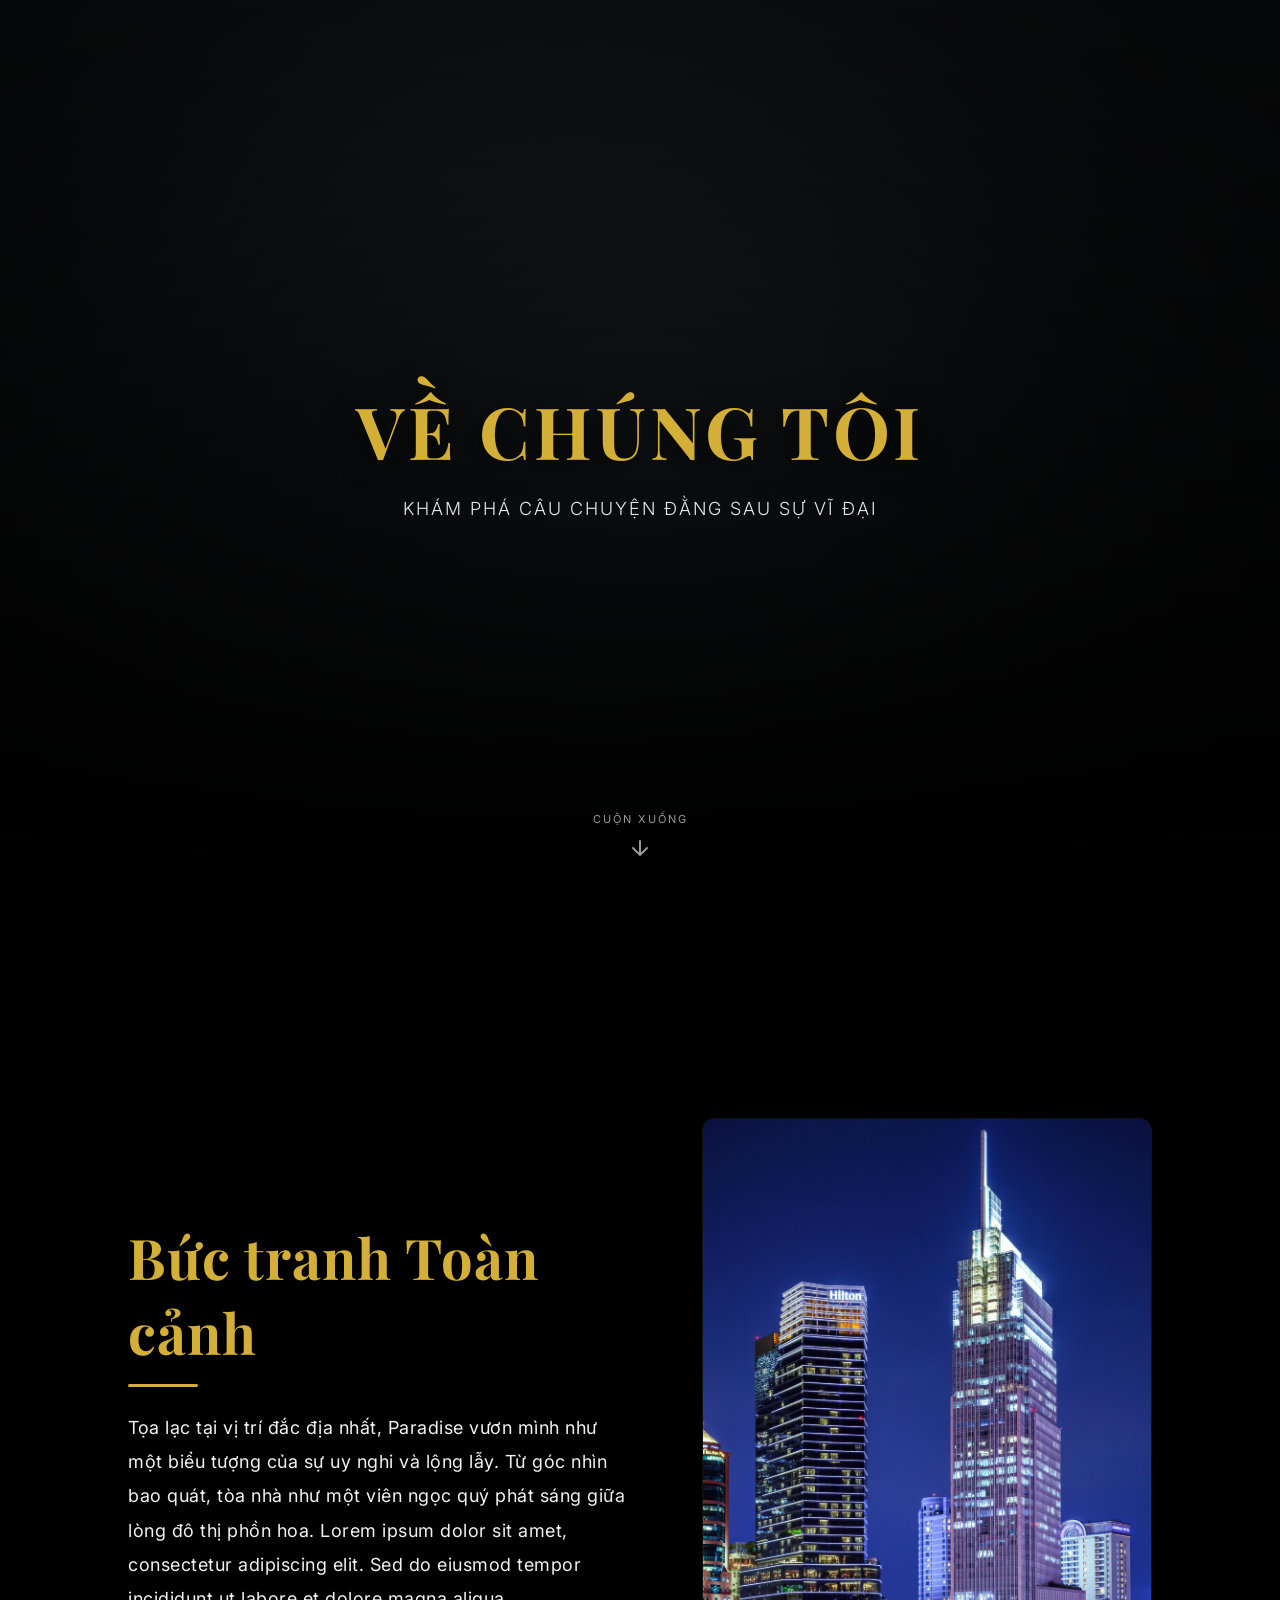
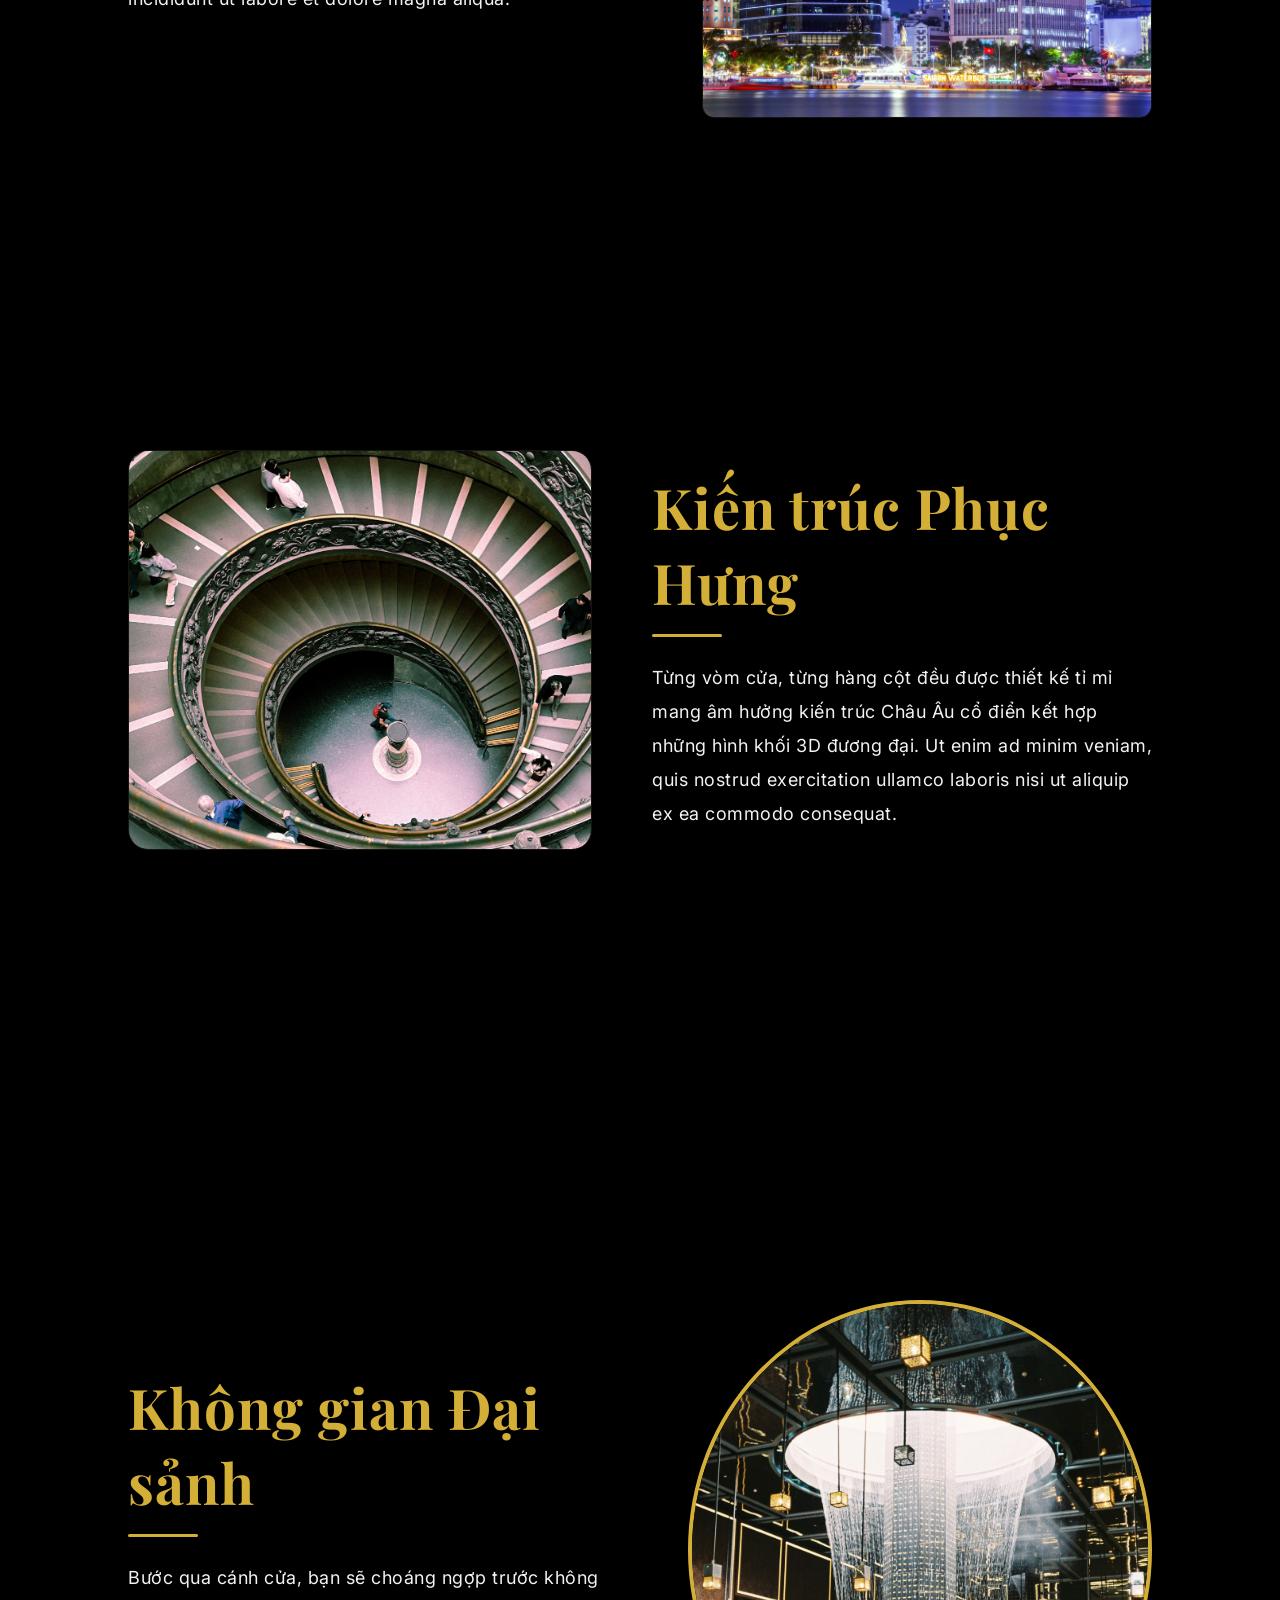
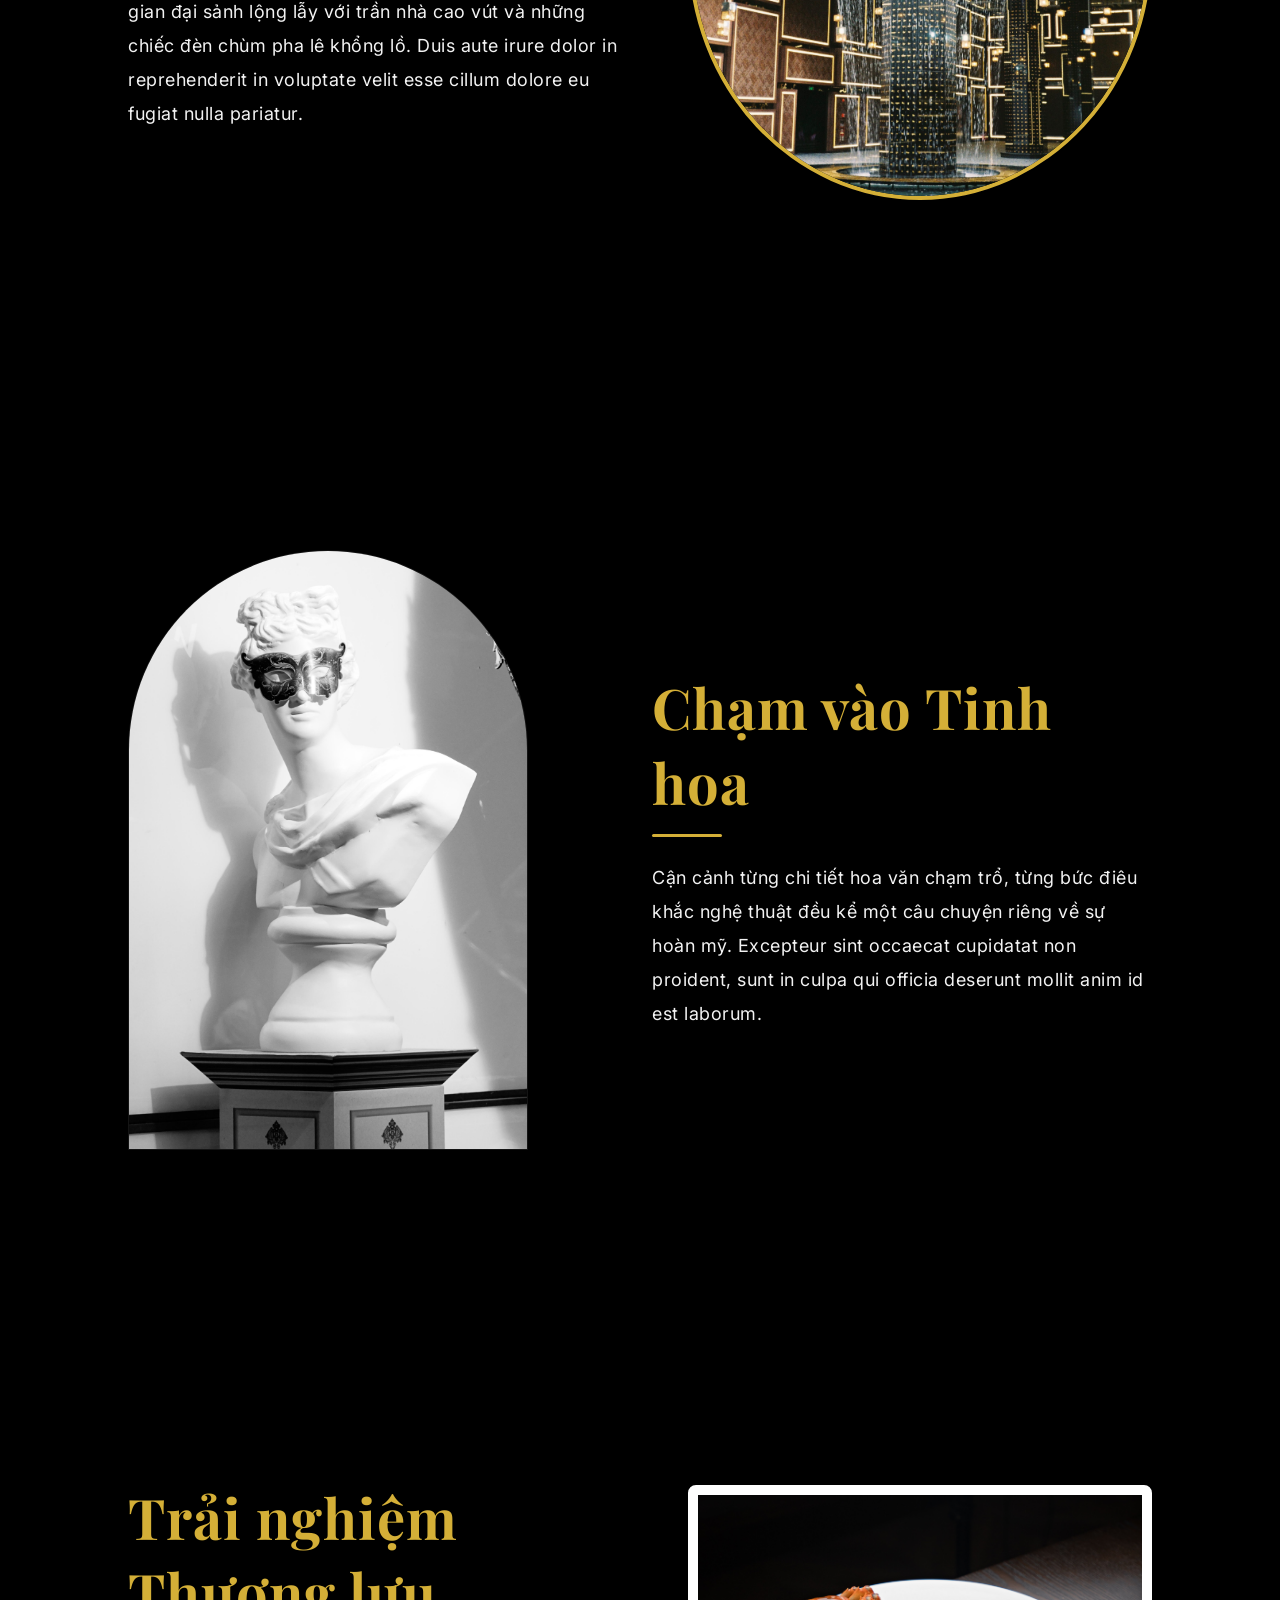
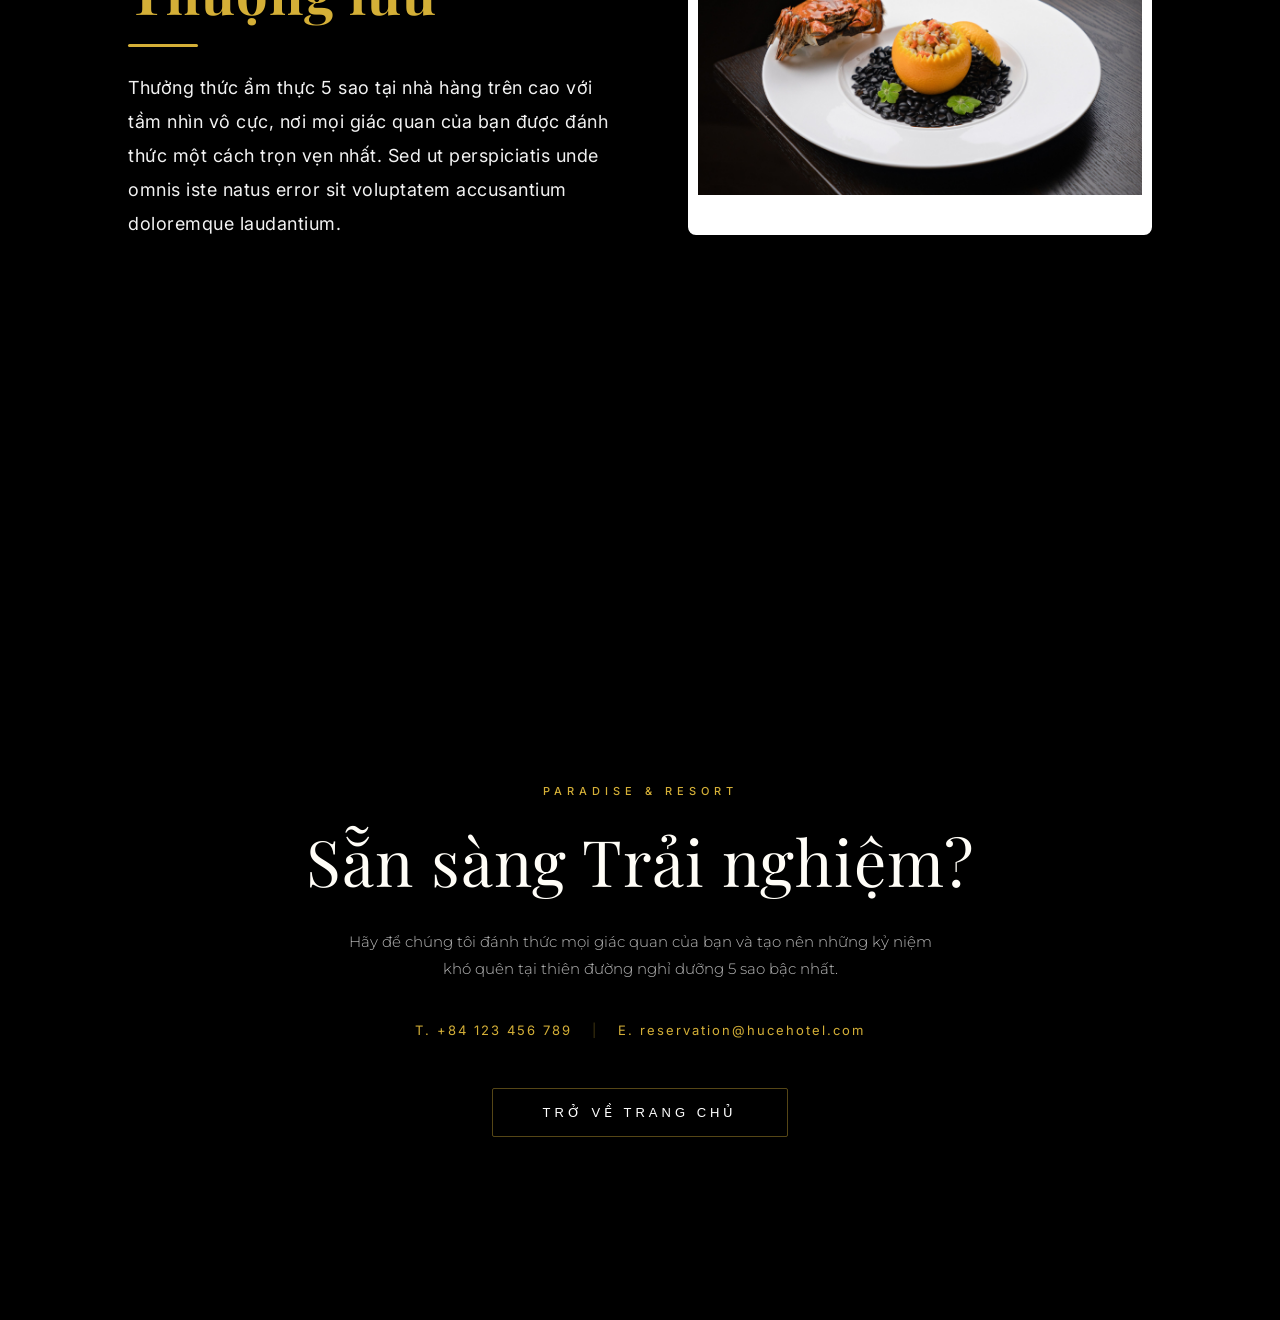
==== admin.html @ 690782c0 "Khởi tạo lại dự án cùng MongoDB, Vercel và README" ====
<!DOCTYPE html>
<html lang="vi">
<head>
    <meta charset="UTF-8">
    <meta name="viewport" content="width=device-width, initial-scale=1.0">
    <title>Paradise - Admin Panel</title>
    <link rel="preconnect" href="https://fonts.googleapis.com">
    <link rel="preconnect" href="https://fonts.gstatic.com" crossorigin>
    <link href="https://fonts.googleapis.com/css2?family=Montserrat:ital,wght@0,100..900;1,100..900&family=Playfair+Display&display=swap" rel="stylesheet">
    <link rel="stylesheet" href="admin.css">
</head>
<body>
    <main id="admin-screen" class="admin-layout">
        <aside class="admin-sidebar-nav">
            <h2 class="admin-logo-text">ADMIN PANEL</h2>
            <ul class="admin-nav-menu">
                <li id="nav-admin-rooms" class="active"><a href="#" onclick="switchAdminTab('rooms')">Quản lý Phòng</a></li>
                <li id="nav-admin-matrix"><a href="#" onclick="switchAdminTab('matrix')">Sơ đồ Lịch Phòng</a></li>
                <li id="nav-admin-room-types"><a href="#" onclick="switchAdminTab('room-types')">Quản lý Loại phòng</a></li>
                <li id="nav-admin-bookings"><a href="#" onclick="switchAdminTab('bookings')">Quản lý Đặt phòng</a></li>
                <li id="nav-admin-services"><a href="#" onclick="switchAdminTab('services')">Quản lý Dịch vụ</a></li>
                <li id="nav-admin-settings"><a href="#" onclick="switchAdminTab('settings')">Cài đặt hệ thống</a></li>
            </ul>
            <button class="admin-logout-btn" onclick="logoutAdmin()">Đăng xuất</button>
        </aside>
        

        <section class="admin-main-content">
            <div id="admin-tab-rooms" class="admin-tab-content">
                <div class="admin-page-header">
                    <div>
                        <h3 class="admin-page-title">Quản lý Danh sách Phòng</h3>
                        <p class="admin-page-subtitle">Theo dõi tình trạng và quản lý toàn bộ phòng của khách sạn</p>
                    </div>
                    <button class="btn-add-room" onclick="addRoom()">+ Thêm phòng mới</button>
                </div>

                <!-- Stats Cards -->
                <div class="admin-stats-row">
                    <div class="admin-stat-card">
                        <div class="stat-number" id="stat-total-rooms">0</div>
                        <div class="stat-label">TỔNG SỐ PHÒNG</div>
                    </div>
                    <div class="admin-stat-card">
                        <div class="stat-number green" id="stat-ready-rooms">0</div>
                        <div class="stat-label">SẴN SÀNG</div>
                    </div>
                    <div class="admin-stat-card">
                        <div class="stat-number orange" id="stat-occupied-rooms">0</div>
                        <div class="stat-label">ĐANG CÓ KHÁCH</div>
                    </div>
                    <div class="admin-stat-card">
                        <div class="stat-number red" id="stat-cleaning-rooms">0</div>
                        <div class="stat-label">ĐANG DỌN DẸP</div>
                    </div>
                </div>

                <!-- Search Bar -->
                <div class="admin-search-wrap">
                    <div class="admin-search-input-wrap">
                        <svg class="search-icon" width="16" height="16" viewBox="0 0 24 24" fill="none" stroke="currentColor" stroke-width="2"><circle cx="11" cy="11" r="8"/><line x1="21" y1="21" x2="16.65" y2="16.65"/></svg>
                        <input type="text" id="admin-search-room-input" placeholder="Tìm theo mã phòng hoặc số phòng..." oninput="searchAdminRooms()">
                    </div>
                </div>

                <div class="admin-table-container">
                    <table class="admin-data-table">
                        <thead><tr><th>PHÒNG</th><th>GIÁ / ĐÊM</th><th>TÌNH TRẠNG</th><th>THAO TÁC</th></tr></thead>
                        <tbody id="admin-rooms-tbody"></tbody>
                    </table>
                </div>
            </div>

            <div id="admin-tab-room-types" class="admin-tab-content" style="display: none;">
                <div class="admin-page-header">
                    <div>
                        <h3 class="admin-page-title">Quản lý Loại phòng</h3>
                        <p class="admin-page-subtitle">Cấu hình các loại phòng và mức giá áp dụng</p>
                    </div>
                    <button class="btn-add-room" onclick="addRoomType()">+ Thêm loại phòng mới</button>
                </div>

                <!-- Stats Cards -->
                <div class="admin-stats-row">
                    <div class="admin-stat-card">
                        <div class="stat-number" id="stat-total-types">0</div>
                        <div class="stat-label">TỔNG LOẠI PHÒNG</div>
                    </div>
                    <div class="admin-stat-card">
                        <div class="stat-number green" id="stat-active-types">0</div>
                        <div class="stat-label">ĐANG HOẠT ĐỘNG</div>
                    </div>
                    <div class="admin-stat-card">
                        <div class="stat-number orange" id="stat-min-price">0</div>
                        <div class="stat-label">GIÁ THẤP NHẤT</div>
                    </div>
                    <div class="admin-stat-card">
                        <div class="stat-number" id="stat-max-price">0</div>
                        <div class="stat-label">GIÁ CAO NHẤT</div>
                    </div>
                </div>

                <!-- Search Bar -->
                <div class="admin-search-wrap">
                    <div class="admin-search-input-wrap">
                        <svg class="search-icon" width="16" height="16" viewBox="0 0 24 24" fill="none" stroke="currentColor" stroke-width="2"><circle cx="11" cy="11" r="8"/><line x1="21" y1="21" x2="16.65" y2="16.65"/></svg>
                        <input type="text" id="admin-search-type-input" placeholder="Tìm theo tên loại phòng..." oninput="searchAdminRoomTypes()">
                    </div>
                </div>

                <div class="admin-table-container">
                    <table class="admin-data-table">
                        <thead><tr><th>LOẠI PHÒNG</th><th>SỐ GIƯỜNG</th><th>SỐ NGƯỜI TỐI ĐA</th><th>ĐƠN GIÁ</th><th>THAO TÁC</th></tr></thead>
                        <tbody id="admin-room-types-tbody"></tbody>
                    </table>
                </div>
            </div>

            <div id="admin-tab-bookings" class="admin-tab-content" style="display: none;">
                <div class="admin-header-bar">
                    <h3>Hệ thống Đặt phòng</h3>
                    <div>
                        <button class="btn-add-room" style="background:#0284c7; margin-right:8px;" onclick="exportBookingsCSV()">📥 Xuất Excel (CSV)</button>
                        <button class="btn-add-room" onclick="openAddBookingModal()">+ Tạo đơn mới</button>
                    </div>
                </div>
                
                <div class="admin-search-bar"><input type="text" id="admin-search-booking-input" placeholder="Tìm mã đơn, tên khách..."><button class="admin-search-btn" onclick="searchAdminBookings()">Tìm</button></div>
                <div class="admin-table-container">
                    <table class="admin-data-table">
                        <thead><tr><th>MÃ ĐƠN</th><th>KHÁCH HÀNG</th><th>THỜI GIAN</th><th>TỔNG TIỀN</th><th>TRẠNG THÁI</th><th>THAO TÁC</th></tr></thead>
                        <tbody id="admin-bookings-tbody"></tbody>
                    </table>
                </div>
            </div>

            <div id="admin-tab-services" class="admin-tab-content" style="display: none;">
                <div class="admin-page-header">
                    <div>
                        <h3 class="admin-page-title">Quản lý Dịch vụ</h3>
                        <p class="admin-page-subtitle">Quản lý các dịch vụ tiện ích và phụ trợ của khách sạn</p>
                    </div>
                    <button class="btn-add-room" onclick="addService()">+ Thêm dịch vụ mới</button>
                </div>

                <!-- Stats Cards -->
                <div class="admin-stats-row">
                    <div class="admin-stat-card">
                        <div class="stat-number" id="stat-total-services">0</div>
                        <div class="stat-label">TỔNG DỊCH VỤ</div>
                    </div>
                    <div class="admin-stat-card">
                        <div class="stat-number green" id="stat-active-services">0</div>
                        <div class="stat-label">ĐANG HOẠT ĐỘNG</div>
                    </div>
                    <div class="admin-stat-card">
                        <div class="stat-number orange" id="stat-inactive-services">0</div>
                        <div class="stat-label">TẠM DỪNG</div>
                    </div>
                    <div class="admin-stat-card">
                        <div class="stat-number" id="stat-service-categories">0</div>
                        <div class="stat-label">DANH MỤC</div>
                    </div>
                </div>

                <!-- Search Bar -->
                <div class="admin-search-wrap">
                    <div class="admin-search-input-wrap">
                        <svg class="search-icon" width="16" height="16" viewBox="0 0 24 24" fill="none" stroke="currentColor" stroke-width="2"><circle cx="11" cy="11" r="8"/><line x1="21" y1="21" x2="16.65" y2="16.65"/></svg>
                        <input type="text" id="admin-search-service-input" placeholder="Tìm theo tên dịch vụ hoặc danh mục..." oninput="searchAdminServices()">
                    </div>
                </div>

                <div class="admin-table-container">
                    <table class="admin-data-table">
                        <thead><tr><th>DỊCH VỤ</th><th>DANH MỤC</th><th>ĐƠN GIÁ</th><th>TRẠNG THÁI</th><th>THAO TÁC</th></tr></thead>
                        <tbody id="admin-services-tbody"></tbody>
                    </table>
                </div>
            </div>

            <div id="admin-tab-matrix" class="admin-tab-content" style="display: none;">
                <div class="admin-page-header">
                    <div>
                        <h3 class="admin-page-title">Sơ đồ Trạng thái Phòng theo Lịch</h3>
                        <p class="admin-page-subtitle">Theo dõi lịch đặt phòng trực quan theo từng ngày</p>
                    </div>
                    <div style="display:flex; gap:10px; align-items:center;">
                        <select id="matrix-days-select" onchange="loadRoomMatrix()" style="padding:8px 14px; border-radius:8px; border:1px solid #cbd5e1; font-weight:600; cursor:pointer;">
                            <option value="7">📅 7 Ngày tới</option>
                            <option value="14">📅 14 Ngày tới</option>
                            <option value="30">📅 30 Ngày tới</option>
                        </select>
                    </div>
                </div>
                <div class="matrix-legend" style="display:flex; gap:20px; margin-bottom:15px; font-size:13px; font-weight:600;">
                    <span style="display:flex; align-items:center; gap:6px;"><span style="width:12px; height:12px; border-radius:50%; background:#10b981;"></span> Sẵn sàng</span>
                    <span style="display:flex; align-items:center; gap:6px;"><span style="width:12px; height:12px; border-radius:50%; background:#ef4444;"></span> Đang có khách / Đặt</span>
                    <span style="display:flex; align-items:center; gap:6px;"><span style="width:12px; height:12px; border-radius:50%; background:#f59e0b;"></span> Đang dọn dẹp</span>
                </div>
                <div id="admin-room-matrix-container" class="admin-table-container" style="overflow-x:auto;"></div>
            </div>

            <div id="admin-tab-settings" class="admin-tab-content" style="display: none;">
                <div class="admin-header-bar"><h3>Cài đặt Hệ thống</h3><button class="btn-add-room" style="background-color: #10b981;" onclick="saveAdminSettings()">Lưu cấu hình</button></div>
                <div style="background: white; border-radius: 16px; padding: 40px; box-shadow: 0 4px 20px rgba(0,0,0,0.04);">
                    <div class="profile-form" style="max-width: 800px;">
                        <h4 style="margin-bottom: 15px; color: #334155; border-bottom: 1px solid #eee; padding: 5px;">Thông tin Cơ bản</h4>
                        <div class="form-row"><div class="form-group"><label>Tên Khách Sạn</label><input type="text" id="set-hotel-name"></div><div class="form-group"><label>Hotline Hỗ Trợ</label><input type="text" id="set-hotel-phone"></div></div>
                        <div class="form-group"><label>Địa chỉ</label><input type="text" id="set-hotel-address"></div>
                        <h4 style="margin-top: 30px; margin-bottom: 15px; color: #334155; border-bottom: 1px solid #eee; padding: 5px;">Chính sách & Quy định</h4>
                        <div class="form-row"><div class="form-group"><label>Giờ Check-in</label><input type="time" id="set-checkin-time"></div><div class="form-group"><label>Giờ Check-out</label><input type="time" id="set-checkout-time"></div></div>
                        <div class="form-group"><label>Thuế VAT (%)</label><input type="number" id="set-vat" min="0" max="100" style="width: 150px;"></div>
                    </div>
                </div>
            </div>
        </section>
    </main>

    <!-- MODAL THANH TOÁN -->
    <dialog id="modal-payment" class="modern-dialog admin-dialog">
        <div class="admin-modal-box" style="max-width:540px;">
            <div class="admin-modal-header">
                <h3>Thanh toán đặt phòng</h3>
                <button class="admin-modal-close" onclick="closeAdminModal('modal-payment')">✕</button>
            </div>
            <div class="admin-modal-body">
                <input type="hidden" id="payment-ma-ddp">
                <div style="background:#f8fafc;border-radius:10px;padding:16px;margin-bottom:4px;">
                    <div style="display:flex;justify-content:space-between;margin-bottom:8px;">
                        <span style="color:#64748b;font-size:13px;">Mã đơn</span>
                        <span style="font-weight:700;color:#1e293b;" id="payment-id-display"></span>
                    </div>
                    <div style="display:flex;justify-content:space-between;margin-bottom:8px;">
                        <span style="color:#64748b;font-size:13px;">Phòng</span>
                        <span style="font-weight:600;color:#1e293b;" id="payment-room-display"></span>
                    </div>
                    <div style="display:flex;justify-content:space-between;margin-bottom:8px;">
                        <span style="color:#64748b;font-size:13px;">Ngày nhận → Trả</span>
                        <span style="font-weight:600;color:#1e293b;" id="payment-dates-display"></span>
                    </div>
                    <div style="border-top:1px solid #e2e8f0;margin:10px 0;"></div>
                    <div style="display:flex;justify-content:space-between;">
                        <span style="color:#64748b;font-size:13px;">Tổng tiền</span>
                        <span style="font-weight:800;font-size:18px;color:#0ea5e9;" id="payment-total-display"></span>
                    </div>
                </div>
                <div class="admin-form-group" style="margin-top:4px;">
                    <label>Phương thức thanh toán <span class="required">*</span></label>
                    <select id="payment-method">
                        <option value="Tiền mặt">💵 Tiền mặt</option>
                        <option value="Chuyển khoản">🏦 Chuyển khoản ngân hàng</option>
                    </select>
                </div>
                <div id="payment-bank-info" style="display:none;background:#f0f9ff;border:1px solid #bae6fd;border-radius:8px;padding:12px;font-size:13px;color:#0369a1;">
                    <strong>Thông tin chuyển khoản:</strong><br>
                    Ngân hàng: Vietcombank<br>
                    Số TK: 1234567890<br>
                    Chủ TK: Paradise<br>
                    Nội dung: <span id="payment-bank-content"></span>
                </div>
            </div>
            <div class="admin-modal-footer">
                <button class="admin-btn-cancel" onclick="closeAdminModal('modal-payment')">Hủy</button>
                <button class="admin-btn-save" onclick="confirmPayment()" style="background:#10b981;">✓ Xác nhận thanh toán</button>
            </div>
        </div>
    </dialog>

    <!-- MODAL HÓA ĐƠN THANH TOÁN (PRINT INVOICE) -->
    <dialog id="modal-invoice" class="modern-dialog admin-dialog">
        <div class="admin-modal-box printable-invoice" style="max-width:600px; padding:30px; background:white;">
            <div class="no-print" style="display:flex; justify-content:space-between; align-items:center; border-bottom:1px solid #e2e8f0; padding-bottom:15px; margin-bottom:20px;">
                <h3 style="margin:0; font-size:18px; color:#1e293b;">📄 Hóa Đơn Thanh Toán</h3>
                <div>
                    <button onclick="window.print()" style="background:#0284c7; color:white; border:none; padding:8px 16px; border-radius:6px; font-weight:600; cursor:pointer; margin-right:8px;">🖨️ In Hóa Đơn</button>
                    <button class="admin-modal-close" onclick="closeAdminModal('modal-invoice')">✕</button>
                </div>
            </div>

            <div id="invoice-print-area">
                <div style="text-align:center; margin-bottom:20px;">
                    <h2 style="margin:0; font-family:'Playfair Display', serif; color:#b8860b; font-size:24px;">HUCE HOTEL & RESORT</h2>
                    <p style="margin:4px 0; color:#64748b; font-size:12px;">55 Giải Phóng, Hai Bà Trưng, Hà Nội | Hotline: 1900 1234</p>
                    <h3 style="margin-top:15px; font-size:20px; letter-spacing:1px; color:#1e293b;">HÓA ĐƠN THANH TOÁN</h3>
                </div>

                <div style="display:flex; justify-content:space-between; font-size:13px; margin-bottom:15px; color:#475569;">
                    <div>
                        <p style="margin:3px 0;"><strong>Mã đơn:</strong> <span id="inv-booking-id">--</span></p>
                        <p style="margin:3px 0;"><strong>Khách hàng:</strong> <span id="inv-guest-name">--</span></p>
                    </div>
                    <div style="text-align:right;">
                        <p style="margin:3px 0;"><strong>Ngày in:</strong> <span id="inv-print-date">--</span></p>
                        <p style="margin:3px 0;"><strong>Số phòng:</strong> <span id="inv-room-number">--</span></p>
                    </div>
                </div>

                <table style="width:100%; border-collapse:collapse; margin-bottom:20px; font-size:13px;">
                    <thead>
                        <tr style="background:#f8fafc; border-top:1px solid #e2e8f0; border-bottom:1px solid #e2e8f0; text-align:left;">
                            <th style="padding:10px;">Dịch vụ / Hạng mục</th>
                            <th style="padding:10px; text-align:center;">SL / Đêm</th>
                            <th style="padding:10px; text-align:right;">Đơn giá</th>
                            <th style="padding:10px; text-align:right;">Thành tiền</th>
                        </tr>
                    </thead>
                    <tbody id="inv-items-tbody"></tbody>
                </table>

                <div style="border-top:2px dashed #cbd5e1; padding-top:15px; font-size:14px;">
                    <div style="display:flex; justify-content:space-between; margin-bottom:6px; color:#475569;">
                        <span>Tạm tính tiền phòng & DV:</span>
                        <strong id="inv-subtotal">0 đ</strong>
                    </div>
                    <div style="display:flex; justify-content:space-between; margin-bottom:6px; color:#475569;">
                        <span>Thuế VAT (10%):</span>
                        <strong id="inv-vat">0 đ</strong>
                    </div>
                    <div style="display:flex; justify-content:space-between; font-size:18px; color:#0f172a; margin-top:10px; padding-top:10px; border-top:1px solid #e2e8f0;">
                        <span>TỔNG CỘNG THANH TOÁN:</span>
                        <strong id="inv-grand-total" style="color:#b8860b;">0 đ</strong>
                    </div>
                </div>

                <div style="margin-top:30px; text-align:center; font-size:12px; color:#94a3b8; font-style:italic;">
                    Cảm ơn quý khách đã lựa chọn dịch vụ của HUCE Hotel. Hẹn gặp lại quý khách!
                </div>
            </div>
        </div>
    </dialog>

    <!-- MODAL XÁC NHẬN HỦY ĐẶT PHÒNG -->
    <dialog id="modal-cancel-booking" class="modern-dialog admin-dialog">
        <div class="admin-modal-box" style="max-width:420px;">
            <div class="admin-modal-header" style="border-bottom-color:#fee2e2;">
                <h3 style="color:#dc2626;">Hủy đặt phòng</h3>
                <button class="admin-modal-close" onclick="closeAdminModal('modal-cancel-booking')">✕</button>
            </div>
            <div class="admin-modal-body">
                <div style="display:flex;align-items:center;gap:14px;">
                    <div style="width:48px;height:48px;border-radius:50%;background:#fee2e2;display:flex;align-items:center;justify-content:center;flex-shrink:0;font-size:22px;">🚫</div>
                    <p id="cancel-booking-msg" style="color:#475569;font-size:14px;line-height:1.6;"></p>
                </div>
            </div>
            <div class="admin-modal-footer">
                <button class="admin-btn-cancel" onclick="closeAdminModal('modal-cancel-booking')">Giữ đơn</button>
                <button class="admin-btn-delete" id="cancel-booking-confirm-btn">Xác nhận hủy</button>
            </div>
        </div>
    </dialog>

    <!-- MODAL THÊM/SỬA PHÒNG -->
    <dialog id="modal-room" class="modern-dialog admin-dialog">
        <div class="admin-modal-box">
            <div class="admin-modal-header">
                <h3 id="modal-room-title">Thêm phòng mới</h3>
                <button class="admin-modal-close" onclick="closeAdminModal('modal-room')">✕</button>
            </div>
            <div class="admin-modal-body">
                <input type="hidden" id="room-edit-id">
                <div class="admin-form-row">
                    <div class="admin-form-group">
                        <label>Số phòng <span class="required">*</span></label>
                        <input type="text" id="room-so-phong" placeholder="VD: 301">
                    </div>
                    <div class="admin-form-group">
                        <label>Loại phòng <span class="required">*</span></label>
                        <select id="room-ma-loai">
                            <option value="">-- Chọn loại phòng --</option>
                        </select>
                    </div>
                </div>
                <div class="admin-form-group">
                    <label>Tình trạng</label>
                    <select id="room-tinh-trang">
                        <option value="Sẵn sàng">Sẵn sàng</option>
                        <option value="Đang có khách">Đang có khách</option>
                        <option value="Đang dọn dẹp">Đang dọn dẹp</option>
                    </select>
                </div>
            </div>
            <div class="admin-modal-footer">
                <button class="admin-btn-cancel" onclick="closeAdminModal('modal-room')">Hủy</button>
                <button class="admin-btn-save" onclick="saveRoom()">Lưu</button>
            </div>
        </div>
    </dialog>

    <!-- MODAL THÊM/SỬA LOẠI PHÒNG -->
    <dialog id="modal-room-type" class="modern-dialog admin-dialog">
        <div class="admin-modal-box">
            <div class="admin-modal-header">
                <h3 id="modal-room-type-title">Thêm loại phòng mới</h3>
                <button class="admin-modal-close" onclick="closeAdminModal('modal-room-type')">✕</button>
            </div>
            <div class="admin-modal-body">
                <input type="hidden" id="room-type-edit-id">
                <div class="admin-form-group">
                    <label>Tên loại phòng <span class="required">*</span></label>
                    <input type="text" id="rt-ten" placeholder="VD: Deluxe Double Room">
                </div>
                <div class="admin-form-group">
                    <label>Mô tả</label>
                    <textarea id="rt-mo-ta" rows="3" placeholder="Mô tả loại phòng..."></textarea>
                </div>
                <div class="admin-form-row">
                    <div class="admin-form-group">
                        <label>Số giường <span class="required">*</span></label>
                        <input type="number" id="rt-so-giuong" min="1" value="1">
                    </div>
                    <div class="admin-form-group">
                        <label>Số người tối đa <span class="required">*</span></label>
                        <input type="number" id="rt-so-nguoi" min="1" value="2">
                    </div>
                </div>
                <div class="admin-form-group">
                    <label>Giá tiền (đ/đêm) <span class="required">*</span></label>
                    <input type="number" id="rt-gia" min="0" placeholder="VD: 1200000">
                </div>
            </div>
            <div class="admin-modal-footer">
                <button class="admin-btn-cancel" onclick="closeAdminModal('modal-room-type')">Hủy</button>
                <button class="admin-btn-save" onclick="saveRoomType()">Lưu</button>
            </div>
        </div>
    </dialog>

    <!-- MODAL THÊM/SỬA DỊCH VỤ -->
    <dialog id="modal-service" class="modern-dialog admin-dialog">
        <div class="admin-modal-box">
            <div class="admin-modal-header">
                <h3 id="modal-service-title">Thêm dịch vụ mới</h3>
                <button class="admin-modal-close" onclick="closeAdminModal('modal-service')">✕</button>
            </div>
            <div class="admin-modal-body">
                <input type="hidden" id="service-edit-id">
                <div class="admin-form-group">
                    <label>Tên dịch vụ <span class="required">*</span></label>
                    <input type="text" id="svc-ten" placeholder="VD: Spa thư giãn cao cấp">
                </div>
                <div class="admin-form-group">
                    <label>Giá dịch vụ (đ) <span class="required">*</span></label>
                    <input type="number" id="svc-gia" min="0" placeholder="VD: 500000">
                </div>
            </div>
            <div class="admin-modal-footer">
                <button class="admin-btn-cancel" onclick="closeAdminModal('modal-service')">Hủy</button>
                <button class="admin-btn-save" onclick="saveService()">Lưu</button>
            </div>
        </div>
    </dialog>

    <!-- MODAL THÊM ĐƠN ĐẶT PHÒNG -->
    <dialog id="modal-booking" class="modern-dialog admin-dialog">
        <div class="admin-modal-box" style="max-width: 500px;">
            <div class="admin-modal-header">
                <h3>Tạo Đơn Đặt Phòng (Admin)</h3>
                <button class="admin-modal-close" onclick="closeAdminModal('modal-booking')">✕</button>
            </div>
            <div class="admin-modal-body">
                <div class="admin-form-group">
                    <label>Tên đăng nhập khách (Username trên web)</label>
                    <input type="text" id="booking-username" placeholder="Nhập username (nếu có)">
                    <small style="color: #64748b; font-size: 12px; margin-top: 4px; display: block;">Nếu khách không có tài khoản web, hãy để trống và điền thông tin bên dưới.</small>
                </div>
                <div style="display:flex; gap:15px; margin-bottom: 15px;">
                    <div class="admin-form-group" style="flex:2; margin-bottom: 0;">
                        <label>Họ tên khách hàng <span class="required">*</span></label>
                        <input type="text" id="booking-fullname" placeholder="VD: Nguyễn Văn A">
                    </div>
                    <div class="admin-form-group" style="flex:1; margin-bottom: 0;">
                        <label>Số điện thoại</label>
                        <input type="text" id="booking-phone" placeholder="VD: 0912...">
                    </div>
                </div>
                <div class="admin-form-group">
                    <label>Chọn Phòng (Đang sẵn sàng) <span class="required">*</span></label>
                    <select id="booking-room-id"></select>
                </div>
                <div style="display:flex; gap:15px;">
                    <div class="admin-form-group" style="flex:1;">
                        <label>Ngày Check-in <span class="required">*</span></label>
                        <input type="datetime-local" id="booking-checkin">
                    </div>
                    <div class="admin-form-group" style="flex:1;">
                        <label>Ngày Check-out <span class="required">*</span></label>
                        <input type="datetime-local" id="booking-checkout">
                    </div>
                </div>
                <div class="admin-form-group">
                    <label>Dịch vụ đi kèm</label>
                    <div id="booking-services-list" style="display:flex; flex-direction:column; gap:8px; max-height:150px; overflow-y:auto; border:1px solid #e2e8f0; padding:10px; border-radius:6px; background:#f8fafc;">
                        <!-- Checkboxes will be populated here -->
                    </div>
                </div>
                <div class="admin-form-group">
                    <label>Tổng Tiền Tạm Tính (đ) <span class="required">*</span></label>
                    <input type="number" id="booking-price" placeholder="VD: 2500000">
                </div>
            </div>
            <div class="admin-modal-footer">
                <button class="admin-btn-cancel" onclick="closeAdminModal('modal-booking')">Hủy</button>
                <button class="admin-btn-save" onclick="saveBookingAdmin()">Tạo Đơn</button>
            </div>
        </div>
    </dialog>

    <!-- MODAL XÁC NHẬN XÓA -->
    <dialog id="modal-confirm-delete" class="modern-dialog admin-dialog">
        <div class="admin-modal-box" style="max-width:420px;">
            <div class="admin-modal-header" style="border-bottom-color:#fee2e2;">
                <h3 style="color:#dc2626;">Xác nhận xóa</h3>
                <button class="admin-modal-close" onclick="closeAdminModal('modal-confirm-delete')">✕</button>
            </div>
            <div class="admin-modal-body">
                <div style="display:flex;align-items:center;gap:14px;">
                    <div style="width:48px;height:48px;border-radius:50%;background:#fee2e2;display:flex;align-items:center;justify-content:center;flex-shrink:0;font-size:22px;">🗑️</div>
                    <p id="modal-delete-msg" style="color:#475569;font-size:14px;line-height:1.6;"></p>
                </div>
            </div>
            <div class="admin-modal-footer">
                <button class="admin-btn-cancel" onclick="closeAdminModal('modal-confirm-delete')">Hủy</button>
                <button class="admin-btn-delete" id="modal-delete-confirm-btn">Xóa</button>
            </div>
        </div>
    </dialog>

    <div id="toast-container" popover="manual"></div>
    <script src="admin.js"></script>
</body>
</html>
---- admin.css ----
@import url('https://fonts.googleapis.com/css2?family=Inter:wght@300;400;500;600;700;800&family=Playfair+Display:wght@400;500;600;700;800&display=swap');

:root {
    color-scheme: light dark;
    --bg-main: light-dark(#f8fafc, #0f172a);
    --bg-header: light-dark(linear-gradient(180deg, #fffdf7 0%, #faf6ec 100%), linear-gradient(180deg, #1e293b 0%, #0f172a 100%));
    --text-main: light-dark(#333, #e2e8f0);
    --text-muted: light-dark(#64748b, #94a3b8);
    --sidebar-bg: light-dark(#ffffff, #1e293b);
    --card-bg: light-dark(#ffffff, #1e293b);
    --border-light: light-dark(#e2e8f0, #334155);
    --glass-bg: light-dark(rgba(255, 255, 255, 0.95), rgba(30, 41, 59, 0.95));
}

* { box-sizing: border-box; margin: 0; padding: 0; }
body {
    font-family: 'Inter', sans-serif;
    background-color: var(--bg-main);
    color: var(--text-main); margin: 0; display: flex; flex-direction: column; min-height: 100vh;
}
    #home-screen { padding-bottom: 100px; }

    
    .header {
        position: sticky; top: 0; z-index: 100;
        display: flex; justify-content: space-between; align-items: center;
        padding: 0 52px; height: 74px; overflow: hidden;
        background: linear-gradient(180deg, #fffdf7 0%, #faf6ec 100%);
        border-bottom: 1px solid rgba(180, 140, 20, 0.22);
    }
    .header::before {
        content: ''; position: absolute; inset: 0; pointer-events: none;
        background: radial-gradient(ellipse 60% 80% at 50% -30%, rgba(212,175,55,0.09) 0%, transparent 70%);
    }
    .header::after {
        content: ''; position: absolute; bottom: 0; left: 5%; right: 5%; height: 1px;
        background: linear-gradient(90deg, transparent, #d4af37 30%, #b8860b 50%, #d4af37 70%, transparent);
        opacity: 0.55;
    }

    .logo {
        display: flex; flex-direction: column; gap: 3px; cursor: pointer; text-decoration: none;
    }
    .logo-main {
        font-family: 'Playfair Display', serif; font-size: 21px; font-weight: 700;
        letter-spacing: 6px; line-height: 1;
        background: linear-gradient(135deg, #8b6508 0%, #d4af37 40%, #b8860b 65%, #8b6508 100%);
        background-size: 250% auto;
        -webkit-background-clip: text; -webkit-text-fill-color: transparent; background-clip: text;
        animation: gold-move 6s linear infinite;
        transition: letter-spacing 0.4s ease;
        display: block;
    }
    .logo:hover .logo-main { letter-spacing: 9px; }
    .logo-sub {
        font-size: 7px; letter-spacing: 4px; text-transform: uppercase;
        color: #b8a07a; font-weight: 400; padding-left: 2px;
        transition: letter-spacing 0.4s ease, color 0.3s ease;
        display: block;
    }

    .logo:hover .logo-sub { letter-spacing: 6px; color: #d4af37; }
    @keyframes gold-move { 0% { background-position: 0% } 100% { background-position: 250% } }

    .nav-menu { display: flex; align-items: center; gap: 34px; }

    .nav-link {
        position: relative; text-decoration: none; cursor: pointer;
        font-size: 10px; font-weight: 600; letter-spacing: 2px; text-transform: uppercase;
        color: #6b5a3e; padding: 8px 2px; white-space: nowrap;
        transition: color 0.4s ease, letter-spacing 0.4s ease;
        display: inline-block;
    }
    .nav-link::before {
        content: attr(data-text);
        position: absolute; top: 0; left: 0; right: 0; bottom: 0;
        display: flex; align-items: center; justify-content: center;
        font-size: 10px; font-weight: 800; letter-spacing: 2px; white-space: nowrap;
        background: linear-gradient(135deg, #8b6508, #d4af37, #b8860b);
        -webkit-background-clip: text; -webkit-text-fill-color: transparent; background-clip: text;
        opacity: 0;
        transition: opacity 0.4s ease, letter-spacing 0.4s ease;
        pointer-events: none;
    }
    .nav-link:hover { color: transparent; letter-spacing: 3px; }
    .nav-link:hover::before { opacity: 1; letter-spacing: 3px; }
    .nav-link::after {
        content: ''; position: absolute; bottom: 0; left: 50%; right: 50%; height: 1.5px;
        background: linear-gradient(90deg, transparent, #d4af37, #b8860b, #d4af37, transparent);
        transition: left 0.45s cubic-bezier(0.22, 1, 0.36, 1), right 0.45s cubic-bezier(0.22, 1, 0.36, 1);
    }
    .nav-link:hover::after { left: 0; right: 0; }

    .login-btn-header {
        position: relative; overflow: hidden; cursor: pointer;
        font-family: 'Montserrat', 'Segoe UI', sans-serif;
        font-size: 9px; font-weight: 600; letter-spacing: 2.5px; text-transform: uppercase;
        padding: 9px 22px; color: #8b6508;
        background: transparent; border: 1.5px solid rgba(180,140,20,0.5);
        transition: color 0.3s, border-color 0.3s;
    }
    .login-btn-header::before {
        content: ''; position: absolute; inset: 0;
        background: linear-gradient(135deg, rgba(212,175,55,0.15), rgba(212,175,55,0.05));
        opacity: 0; transition: opacity 0.3s;
    }
    .login-btn-header::after {
        content: ''; position: absolute; top: 0; left: -80%; width: 55%; height: 100%;
        background: linear-gradient(90deg, transparent, rgba(212,175,55,0.25), transparent);
        transition: left 0.5s ease;
    }
    .login-btn-header:hover { color: #5c3d00; border-color: rgba(180,140,20,0.85); }
    .login-btn-header:hover::before { opacity: 1; }
    .login-btn-header:hover::after { left: 140%; }

    #nav-logout-btn {
        background: transparent; border: none; cursor: pointer;
        font-family: 'Montserrat', 'Segoe UI', sans-serif;
        font-size: 9px; font-weight: 600; letter-spacing: 2px; text-transform: uppercase;
        color: #b8a07a; transition: color 0.3s;
    }
    #nav-logout-btn:hover { color: #8b6508; }

    .avatar {
        width: 34px; height: 34px; border-radius: 50%;
        display: flex; justify-content: center; align-items: center;
        font-size: 13px; font-weight: 700; color: #5c3d00; cursor: pointer;
        background: linear-gradient(135deg, #b8860b, #d4af37, #f5e09a);
        border: 1.5px solid rgba(180,140,20,0.4);
        box-shadow: 0 2px 8px rgba(180,140,20,0.2);
        transition: box-shadow 0.3s; overflow: hidden;
    }
    .avatar:hover { box-shadow: 0 3px 14px rgba(180,140,20,0.4); }
    
    @keyframes btnZoomFade {
        0%   { opacity: 0; transform: scale(0.7); filter: blur(4px); }
        60%  { opacity: 1; transform: scale(1.06); filter: blur(0); }
        100% { opacity: 1; transform: scale(1); filter: blur(0); }
    }
    .btn-fade-in {
        animation: btnZoomFade 0.5s cubic-bezier(0.22, 1, 0.36, 1) forwards;
    }
    
    .hero-banner {
        position: relative;
        height: 100vh; min-height: 580px; max-height: 820px;
        background: url('https://images.unsplash.com/photo-1566073771259-6a8506099945?ixlib=rb-4.0.3&auto=format&fit=crop&w=1920&q=80') center/cover no-repeat;
        display: flex; align-items: center; justify-content: center;
        overflow: hidden;
    }
    
    .hero-overlay {
        position: absolute; inset: 0; pointer-events: none;
        background:
            linear-gradient(to bottom,
                rgba(10,6,0,0.38) 0%,
                rgba(10,6,0,0.22) 40%,
                rgba(10,6,0,0.55) 80%,
                rgba(6,4,0,0.82) 100%
            );
    }
    
    .hero-banner::before {
        content: ''; position: absolute; inset: 0; pointer-events: none;
        background: radial-gradient(ellipse 120% 100% at 50% 50%, transparent 50%, rgba(0,0,0,0.35) 100%);
    }
    
    .hero-banner::after {
        content: ''; position: absolute; inset: -5%; pointer-events: none;
        background: inherit; background-size: cover;
        animation: heroPan 18s ease-in-out infinite alternate;
        z-index: 0;
        will-change: transform;
    }
    @keyframes heroPan {
        from { transform: scale(1.0) translate3d(0,0,0); }
        to   { transform: scale(1.06) translate3d(-1%, 1%, 0); }
    }
    .hero-banner > * { position: relative; z-index: 1; }

    .hero-inner {
        text-align: center; color: #fff;
        display: flex; flex-direction: column; align-items: center; gap: 0;
        position: relative; z-index: 5;
    }

    
    .hero-eyebrow {
        display: flex; align-items: center; gap: 16px;
        font-size: 15px; font-weight: 700; letter-spacing: 4px;
        color:white; text-transform: uppercase;
        font-family: 'Montserrat', 'Segoe UI', sans-serif;
        margin-bottom: 22px;
        opacity: 0; animation: heroFadeUp 1s 0.3s ease forwards;
    }
    .hero-line {
        display: block; width: 40px; height: 1px;
        background: linear-gradient(90deg, transparent, #d4af37);
    }
    .hero-eyebrow .hero-line:last-child { transform: scaleX(-1); }

    
    .hero-title {
        font-family: 'Playfair Display', serif;
        font-size: clamp(52px, 7vw, 96px);
        font-weight: 700; line-height: 1.05;
        color: #fffdf7; letter-spacing: 1px;
        margin: 0 0 24px;
        opacity: 0; animation: heroFadeUp 1s 0.5s ease forwards;
        text-shadow: 0 4px 32px rgba(0,0,0,0.45);
    }
    .hero-title em {
        font-style: italic;
        background: linear-gradient(to right, #b8860b 0%,  #f5d97a 25%,  #d4af37 50%,  #996b15 75%,  #b8860b 100%);
        -webkit-background-clip: text; -webkit-text-fill-color: transparent; background-clip: text;
        background-size: 200% auto;
        animation: heroFadeUp 1s 0.5s ease forwards, gold-move 5s 1.5s linear infinite;
    }

    
    .hero-sub {
        font-size: 12px; letter-spacing: 3px; text-transform: uppercase;
        color: rgb(255, 255, 255); font-weight: 400;
        font-family: 'Montserrat', 'Segoe UI', sans-serif;
        margin-bottom: 44px;
        opacity: 0; animation: heroFadeUp 1s 0.7s ease forwards;
    }

    
    .hero-cta {
        display: inline-flex; align-items: center; gap: 10px;
        font-size: 9px; font-weight: 700; letter-spacing: 3px; text-transform: uppercase;
        font-family: 'Montserrat', 'Segoe UI', sans-serif;
        color: #d4af37; text-decoration: none;
        padding: 14px 32px;
        border: 1px solid rgba(212,175,55,0.45);
        background: rgba(20,14,0,0.55);
        transition: background 0.35s, border-color 0.35s, color 0.35s, transform 0.3s;
        opacity: 0; animation: heroFadeUp 1s 0.9s ease forwards;
        will-change: transform;
    }
    .hero-cta svg { transition: transform 0.4s cubic-bezier(0.22,1,0.36,1); }
    .hero-cta:hover {
        background: rgba(212,175,55,0.15); border-color: #d4af37;
        color: #fff; transform: translateY(2px);
    }
    .hero-cta:hover svg { transform: translateY(4px); }

    @keyframes heroFadeUp {
        from { opacity: 0; transform: translateY(28px); }
        to   { opacity: 1; transform: translateY(0); }
    }

    
    #hero-particles {
        position: absolute; inset: 0; z-index: 1;
        width: 100%; height: 100%;
        pointer-events: none;
    }

    
    .hero-spotlight {
        position: absolute; z-index: 2; pointer-events: none;
        width: 420px; height: 420px;
        border-radius: 50%;
        background: radial-gradient(circle, rgba(212,175,55,0.09) 0%, transparent 70%);
        transform: translate(-50%, -50%);
        transition: opacity 0.4s ease;
        opacity: 0;
    }

    
    .hero-stats {
        position: absolute; bottom: 0; left: 0; right: 0; z-index: 4;
        display: flex; align-items: center; justify-content: center;
        gap: 0; padding: 22px 60px;
        background: linear-gradient(to top, rgba(0,0,0,0.72) 0%, transparent 100%);
        opacity: 0;
        animation: heroFadeUp 1s 1.2s ease forwards;
    }
    .hero-stat {
        display: flex; flex-direction: column; align-items: center; gap: 4px;
        flex: 1; max-width: 180px;
    }
    .hero-stat-num {
        font-family: 'Playfair Display', serif;
        font-size: 32px; font-weight: 700; line-height: 1;
        background: linear-gradient(135deg, #c9981e, #f5d97a, #d4af37);
        -webkit-background-clip: text; -webkit-text-fill-color: transparent; background-clip: text;
    }
    .hero-stat-label {
        font-size: 8px; letter-spacing: 2px; text-transform: uppercase;
        color: rgba(255,253,247,0.55); font-family: 'Montserrat','Segoe UI',sans-serif;
        font-weight: 600;
    }
    .hero-stat-divider {
        width: 1px; height: 36px; flex-shrink: 0;
        background: linear-gradient(to bottom, transparent, rgba(212,175,55,0.4), transparent);
    }

    
    .reveal {
        opacity: 0;
        transform: translateY(36px);
        transition: opacity 0.7s cubic-bezier(0.22,1,0.36,1), transform 0.7s cubic-bezier(0.22,1,0.36,1);
    }
    .reveal.visible {
        opacity: 1;
        transform: translateY(0);
    }
    
    .reveal-delay-1 { transition-delay: 0.1s; }
    .reveal-delay-2 { transition-delay: 0.2s; }
    .reveal-delay-3 { transition-delay: 0.3s; }

    
    .hero-banner {
        --parallax-y: 0px;
    }
    .hero-banner::after {
        transform: translateY(var(--parallax-y)) scale(1.08);
    }

    
    .book-btn { isolation: isolate; }
    .ripple {
        position: absolute; border-radius: 50%;
        background: rgba(255,255,255,0.25);
        transform: scale(0);
        animation: rippleAnim 0.55s linear;
        pointer-events: none;
    }
    @keyframes rippleAnim {
        to { transform: scale(4); opacity: 0; }
    }

    
    .section-label.reveal  { transition-delay: 0s; }
    .section-title-main.reveal { transition-delay: 0.12s; }
    .section-desc.reveal   { transition-delay: 0.22s; }
    .section-rule.reveal   { transition-delay: 0.32s; }

    
    .room-card-img-wrap::after {
        content: 'XEM PHÒNG';
        position: absolute; inset: 0; z-index: 4;
        display: flex; align-items: center; justify-content: center;
        font-size: 8px; font-weight: 700; letter-spacing: 3px;
        font-family: 'Montserrat','Segoe UI',sans-serif;
        color: #fffdf7;
        background: rgba(0,0,0,0);
        transition: background 0.4s ease, opacity 0.4s ease;
        opacity: 0;
    }
    .room-card:hover .room-card-img-wrap::after {
        background: rgba(0,0,0,0.22);
        opacity: 1;
    }
    .room-card-img-wrap.svc-img-wrap::after {
        content: none;
        display: none;
    }

    
    .hero-overlay { z-index: 3; }

    
    #room-anchor { display: block; height: 0; }
    .room-section {
        padding: 80px 60px 120px;
        max-width: 1200px; margin: 0 auto;
    }

    
    .section-header { text-align: center; margin-bottom: 64px; }
    .section-label {
        display: inline-block;
        font-size: 8px; font-weight: 700; letter-spacing: 4px; text-transform: uppercase;
        color: #c9a84c; font-family: 'Montserrat','Segoe UI',sans-serif;
        margin-bottom: 14px;
    }
    .section-title-main {
        font-family: 'Playfair Display', serif;
        font-size: clamp(32px, 4vw, 52px);
        font-weight: 700; color: #1a1000; line-height: 1.1;
        margin-bottom: 16px; letter-spacing: 0.5px;
    }
    .section-title-main em {
        font-style: italic;
        background: linear-gradient(135deg, #8b6508, #d4af37, #b8860b);
        -webkit-background-clip: text; -webkit-text-fill-color: transparent; background-clip: text;
    }
    .section-desc {
        font-size: 13px; color: #8a7550; line-height: 1.7; max-width: 480px; margin: 0 auto 28px;
    }
    .section-rule {
        display: flex; align-items: center; justify-content: center; gap: 12px;
    }
    .section-rule span:first-child,
    .section-rule span:last-child {
        display: block; width: 60px; height: 1px;
        background: linear-gradient(90deg, transparent, rgba(212,175,55,0.5));
    }
    .section-rule span:last-child { transform: scaleX(-1); }
    .section-diamond {
        font-size: 7px; color: #d4af37; letter-spacing: 0; line-height: 1;
    }

    
    .room-grid {
        display: grid;
        grid-template-columns: repeat(auto-fill, minmax(320px, 1fr));
        gap: 28px;
    }

    
    .room-card {
        background: #fffdf7;
        border: 1px solid rgba(180,140,20,0.13);
        overflow: hidden;
        display: flex; flex-direction: column;
        text-align: left;
        position: relative;
        transition: transform 0.4s cubic-bezier(0.22,1,0.36,1), box-shadow 0.4s ease, border-color 0.3s;
        will-change: transform;
    }
    .room-card:hover {
        transform: translateY(-6px);
        box-shadow: 0 20px 50px rgba(180,140,20,0.14), 0 4px 16px rgba(0,0,0,0.06);
        border-color: rgba(212,175,55,0.35);
    }

    
    .room-card-img-wrap {
        position: relative; overflow: hidden;
        height: 210px; flex-shrink: 0;
    }
    .room-card-img-wrap img {
        width: 100%; height: 100%; object-fit: cover;
        transition: transform 0.7s cubic-bezier(0.22,1,0.36,1);
        display: block;
        will-change: transform;
    }
    .room-card:hover .room-card-img-wrap img { transform: scale(1.06); }

    

    .room-card .status-badge {
        position: absolute; top: 14px; right: 14px; z-index: 5;
        font-size: 8px; font-weight: 700; letter-spacing: 1.5px; text-transform: uppercase;
        font-family: 'Montserrat','Segoe UI',sans-serif;
        padding: 5px 12px;
    }
    .room-card .status-badge.status-ready {
        background: rgba(16,185,129,0.12);
        color: #065f46; border: 1px solid rgba(16,185,129,0.4);
    }
    .room-card .status-badge.status-occupied {
        background: rgba(251,191,36,0.12);
        color: #92400e; border: 1px solid rgba(251,191,36,0.45);
    }
    .room-card .status-badge.status-mine {
        background: rgba(14,165,233,0.12);
        color: #0c4a6e; border: 1px solid rgba(14,165,233,0.4);
    }
    .room-card .status-badge.status-category {
        background: rgba(212,175,55,0.16);
        color: #8b6508; border: 1px solid rgba(212,175,55,0.45);
    }

    
    .room-card-num {
        position: absolute; bottom: 0; left: 0; right: 0;
        z-index: 6;
        font-size: 11px; letter-spacing: 1.5px; font-weight: 700;
        font-family: 'Montserrat','Segoe UI',sans-serif;
        color: rgba(255,255,255,0.95);
        background: linear-gradient(to top, rgba(0,0,0,0.65) 0%, transparent 100%);
        padding: 20px 14px 8px 14px;
        text-transform: uppercase;
    }

    
    .room-card-body {
        padding: 24px 24px 20px;
        display: flex; flex-direction: column; flex: 1;
        gap: 0;
    }
    .room-card-name {
        font-family: 'Playfair Display', serif;
        font-size: 19px; font-weight: 700; color: #1a1000;
        letter-spacing: 0.2px; margin-bottom: 4px; line-height: 1.2;
    }
    .room-card-type {
        font-size: 9px; font-weight: 700; letter-spacing: 2.5px;
        text-transform: uppercase; color: #c9a84c;
        font-family: 'Montserrat','Segoe UI',sans-serif;
        margin-bottom: 16px;
    }

    
    .room-card-divider {
        height: 1px; margin-bottom: 16px;
        background: linear-gradient(90deg, rgba(212,175,55,0.3), transparent);
    }

    
    .room-card-price-row {
        display: flex; align-items: baseline; gap: 6px; margin-bottom: 20px;
    }
    .room-card-price {
        font-family: 'Playfair Display', serif;
        font-size: 22px; font-weight: 700;
        background: linear-gradient(135deg, #8b6508, #d4af37, #b8860b);
        -webkit-background-clip: text; -webkit-text-fill-color: transparent; background-clip: text;
    }
    .room-card-unit {
        font-size: 10px; color: #b8a07a; letter-spacing: 1px;
        font-family: 'Montserrat','Segoe UI',sans-serif;
        font-weight: 600;
    }

    
    .book-btn {
        position: relative; overflow: hidden;
        width: 100%; border: none; cursor: pointer;
        padding: 13px 20px;
        font-size: 9px; font-weight: 700; letter-spacing: 2.5px; text-transform: uppercase;
        font-family: 'Montserrat','Segoe UI',sans-serif;
        color: #fffdf7;
        background: linear-gradient(135deg, #2a1a00, #4a3200, #3a2400);
        background-size: 200% auto;
        transition: background-position 0.4s, box-shadow 0.3s, transform 0.2s;
        margin-top: auto;
    }
    .book-btn::after {
        content: ''; position: absolute; top: 0; left: -80%; width: 55%; height: 100%;
        background: linear-gradient(90deg, transparent, rgba(212,175,55,0.18), transparent);
        transition: left 0.5s ease;
    }
    .book-btn:hover {
        background-position: right center;
        background: linear-gradient(135deg, #8b6508, #d4af37, #b8860b);
        background-size: 200% auto;
        box-shadow: 0 6px 20px rgba(180,140,20,0.35);
    }
    .book-btn:hover::after { left: 130%; }
    .book-btn:disabled {
        background: #e8e0d0; color: #b0a080; cursor: not-allowed;
        box-shadow: none;
    }

    
    .book-btn.btn-mine {
        background: linear-gradient(135deg, #0c4a6e, #0ea5e9);
    }
    .book-btn.btn-mine:hover {
        background: linear-gradient(135deg, #0ea5e9, #38bdf8);
    }

    
    .room-available-from {
        text-align: center; padding: 12px;
        border: 1px dashed rgba(180,140,20,0.28);
        background: rgba(212,175,55,0.06);
        color: #8a7550; font-size: 12px;
        font-family: 'Montserrat','Segoe UI',sans-serif;
        letter-spacing: 0.5px;
    }
    .room-available-from strong { color: #b8860b; }

    
    .svc-note {
        display: flex; align-items: center; gap: 8px;
        margin-top: auto;
        padding: 10px 14px;
        border: 1px dashed rgba(180,140,20,0.3);
        background: rgba(212,175,55,0.07);
        border-radius: 6px;
        font-size: 11px; color: #8a7550; letter-spacing: 0.3px; line-height: 1.4;
        font-family: 'Montserrat','Segoe UI',sans-serif;
        transition: background 0.25s ease, border-color 0.25s ease;
    }
    .room-card:hover .svc-note { background: rgba(212,175,55,0.13); border-color: rgba(180,140,20,0.45); }
    .svc-note svg { width: 14px; height: 14px; color: #b8860b; flex-shrink: 0; }

    
    .room-skeleton {
        height: 380px;
        background: linear-gradient(90deg, #f0e8cc 25%, #faf5e4 50%, #f0e8cc 75%);
        background-size: 200% 100%;
        animation: shimmer 1.6s infinite;
        border: 1px solid rgba(180,140,20,0.1);
    }
    @keyframes shimmer {
        from { background-position: 200% 0; }
        to   { background-position: -200% 0; }
    }

    
    .reset-wrap { text-align: center; margin-top: 56px; }
    .reset-btn {
        display: inline-flex; align-items: center; gap: 8px;
        background: transparent; border: 1px solid rgba(220,53,69,0.3);
        color: #dc3545; padding: 10px 22px; cursor: pointer;
        font-size: 10px; font-weight: 600; letter-spacing: 1.5px; text-transform: uppercase;
        font-family: 'Montserrat','Segoe UI',sans-serif;
        transition: background 0.3s, border-color 0.3s, color 0.3s;
    }
    .reset-btn:hover {
        background: rgba(220,53,69,0.06); border-color: #dc3545;
    }

    
    .subtitle { display: none; }
    .main-title { display: none; }
    .price { color: #d4af37; font-weight: bold; font-size: 18px; margin-bottom: 15px; }
    .service-category { font-size: 12px; color: #888; text-transform: uppercase; margin-bottom: 5px; font-weight: bold; }
    .search-bar-container {
        position: fixed; bottom: 0; left: 0; width: 100%; z-index: 1000;
        display: flex; justify-content: center; align-items: center;
        padding: 0;
        background: linear-gradient(180deg, #fffdf7 0%, #faf6ec 100%);
        border-top: 1px solid rgba(180,140,20,0.2);
        box-shadow: 0 -4px 24px rgba(180,140,20,0.1);
        transition: transform 0.3s ease;
    }
    .search-bar-container.search-bar-hidden {
        transform: translateY(100%);
    }
    .search-bar-toggle-btn {
        position: fixed;
        bottom: 20px;
        right: 20px;
        z-index: 999;
        width: 52px;
        height: 52px;
        border-radius: 50%;
        background: linear-gradient(180deg, #d4af37 0%, #b8860b 100%);
        border: none;
        box-shadow: 0 4px 16px rgba(180,140,20,0.35);
        display: flex;
        align-items: center;
        justify-content: center;
        cursor: pointer;
        opacity: 0;
        visibility: hidden;
        transform: translateY(20px) scale(0.8);
        transition: opacity 0.25s ease, transform 0.25s ease, visibility 0.25s;
    }
    .search-bar-toggle-btn.show-toggle {
        opacity: 1;
        visibility: visible;
        transform: translateY(0) scale(1);
    }
    .search-bar-toggle-btn svg {
        width: 22px;
        height: 22px;
        stroke: #fff;
    }
    .search-bar-toggle-btn:hover {
        filter: brightness(1.05);
    }
    
    .search-bar-container::before {
        content: '';
        position: absolute; top: 0; left: 5%; right: 5%; height: 1px;
        background: linear-gradient(90deg, transparent, #d4af37 30%, #b8860b 50%, #d4af37 70%, transparent);
        opacity: 0.5;
    }
    .search-bar {
        display: flex; align-items: center; gap: 0;
        width: 100%; max-width: 1200px;
        padding: 0 24px;
    }
    .search-field {
        display: flex; flex-direction: column; text-align: left;
        flex: 1; padding: 14px 20px;
        border-right: 1px solid rgba(180,140,20,0.15);
        position: relative;
        transition: background 0.25s;
    }
    .search-field:first-child { border-left: 1px solid rgba(180,140,20,0.15); }
    .search-field:hover { background: rgba(212,175,55,0.04); }
    .search-field label {
        font-size: 8.5px; font-weight: 700; letter-spacing: 2px;
        color: #b8a07a; text-transform: uppercase; margin-bottom: 5px;
        display: flex; align-items: center; gap: 5px;
    }
    .search-field label svg { color: #c9a227; flex-shrink: 0; }
    .search-field input, .search-field select {
        border: none; outline: none; background: transparent;
        font-size: 13px; color: #4a3700; font-weight: 500;
        width: 100%; padding: 0; cursor: pointer;
        font-family: 'Segoe UI', sans-serif;
    }
    .search-field select { appearance: none; -webkit-appearance: none; }
    
    .search-field:has(select)::after {
        content: '▾';
        position: absolute; right: 16px; bottom: 17px;
        font-size: 11px; color: #b8a07a; pointer-events: none;
    }
    .search-field input::placeholder { color: #c4a96a; }
    .search-btn {
        position: relative; overflow: hidden;
        flex-shrink: 0; margin-left: 16px;
        background: linear-gradient(135deg, #8b6508, #d4af37, #b8860b);
        background-size: 200% auto;
        color: #fff; border: none; cursor: pointer;
        padding: 14px 28px; height: 52px;
        font-size: 9.5px; font-weight: 700; letter-spacing: 2.5px; text-transform: uppercase;
        font-family: 'Montserrat', 'Segoe UI', sans-serif;
        transition: background-position 0.4s ease, box-shadow 0.3s;
        white-space: nowrap;
    }
    .search-btn::after {
        content: '';
        position: absolute; top: 0; left: -75%; width: 50%; height: 100%;
        background: linear-gradient(90deg, transparent, rgba(255,255,255,0.2), transparent);
        transition: left 0.5s ease;
    }
    .search-btn:hover { background-position: right center; box-shadow: 0 4px 18px rgba(180,140,20,0.35); }
    .search-btn:hover::after { left: 130%; }

    

    
    .review-grid { display: grid; grid-template-columns: repeat(auto-fit, minmax(320px, 1fr)); gap: 30px; padding: 0 20px; }
    .review-card { background: white; padding: 25px; border-radius: 8px; box-shadow: 0 5px 15px rgba(0,0,0,0.05); transition: transform 0.3s; }
    .review-card:hover { transform: translateY(-5px); }
    .review-header { display: flex; align-items: center; gap: 15px; margin-bottom: 15px; }
    .review-avatar { width: 50px; height: 50px; border-radius: 50%; background-color: #b8860b; color: white; display: flex; justify-content: center; align-items: center; font-weight: bold; font-size: 20px; }
    .review-info h4 { margin: 0; color: #333; font-size: 16px; }
    .review-date { margin: 0; color: #888; font-size: 12px; margin-top: 3px; }
    .review-stars { color: #ffc107; font-size: 20px; margin-bottom: 15px; letter-spacing: 2px; }
    .review-text { color: #555; font-size: 14px; line-height: 1.6; margin-bottom: 20px; font-style: italic; }
    .review-image { width: 100%; height: 220px; object-fit: cover; border-radius: 6px; border: 1px solid #eee; }

    
    .modal-overlay { position: fixed; top: 0; left: 0; width: 100%; height: 100%; background: linear-gradient(rgba(0, 0, 0, 0.6), rgba(0, 0, 0, 0.6)), url('https://images.unsplash.com/photo-1566073771259-6a8506099945?ixlib=rb-4.0.3&auto=format&fit=crop&w=1920&q=80') center/cover; display: none; justify-content: center; align-items: center; z-index: 9999; }
    .login-box { background: white; padding: 40px; width: 400px; text-align: center; position: relative; box-shadow: 0 10px 30px rgba(0,0,0,0.5); border-radius: 2px; max-height: 90vh; overflow-y: auto; }
    .login-box::-webkit-scrollbar { width: 5px; }
    .login-box::-webkit-scrollbar-thumb { background: #ccc; border-radius: 10px; }
    .close-btn { position: absolute; top: 15px; right: 20px; background: none; border: none; font-size: 20px; cursor: pointer; color: #999; }
    .login-header { margin-bottom: 25px; }
    .login-header h2 { font-family: 'Times New Roman', serif; font-size: 26px; color: #222; letter-spacing: 2px; margin-bottom: 5px; }
    .login-header p { font-size: 11px; color: #666; letter-spacing: 1px; padding-bottom: 15px; border-bottom: 1px solid #eee; }
    .login-form-group { text-align: left; margin-bottom: 18px; }
    .login-form-group label { display: block; font-size: 10px; color: #888; margin-bottom: 5px; font-weight: bold; text-transform: uppercase; }
    .login-form-group input, .login-form-group select { width: 100%; padding: 12px; border: 1px solid #ddd; border-radius: 2px; outline: none; font-size: 14px; color: #333; }
    .login-form-group input:focus, .login-form-group select:focus { border-color: #999; }
    .submit-login-btn { width: 100%; padding: 14px; background-color: #111; color: white; border: none; border-radius: 2px; font-weight: bold; cursor: pointer; letter-spacing: 1px; margin-bottom: 20px; font-size: 13px; }
    .submit-login-btn:hover { background-color: #333; }
    .login-footer { font-size: 12px; color: #666; }
    .login-footer a { color: #111; font-weight: bold; text-decoration: underline; }
    .error-msg { color: #dc3545; font-size: 13px; margin-bottom: 15px; display: none; }

    
    
    #profile-screen {
        background: linear-gradient(160deg, #faf8f3 0%, #f3ede0 50%, #faf8f3 100%) !important;
        height: calc(100vh - 70px);
        padding: 40px !important;
        display: flex;
        flex-direction: column;
        overflow: hidden !important;
        box-sizing: border-box;
    }

    .profile-container {
        display: flex;
        max-width: 1100px;
        width: 100%;
        margin: 0 auto;
        gap: 32px;
        flex: 1;
        min-height: 0;
        overflow: hidden;
    }

    .profile-sidebar {
        width: 280px;
        flex-shrink: 0;
        background: #fff;
        border-radius: 2px;
        box-shadow: 0 8px 40px rgba(184,134,11,0.10);
        border-top: 3px solid #d4af37;
        display: flex;
        flex-direction: column;
        height: 100%;
        overflow: hidden;
        position: relative;
    }

    .profile-menu {
        list-style: none;
        padding: 16px 0;
        text-align: left;
        flex: 1;
        overflow: hidden;
    }

    .profile-sidebar-logout-wrap {
        padding: 16px;
        border-top: 1px solid #f1ead9;
        flex-shrink: 0;
    }

    .profile-content {
        flex: 1;
        background: #fff;
        border-radius: 2px;
        box-shadow: 0 8px 40px rgba(184,134,11,0.10);
        padding: 48px 52px;
        border-top: 3px solid #d4af37;
        display: flex;
        flex-direction: column;
        min-height: 0;
        overflow-y: auto;
        overflow-x: auto    ;
    }

    .history-table-wrap,
    .profile-form {
        flex: 1;
        min-height: 0;
    }

    .profile-sidebar-top {
        background: linear-gradient(160deg, #1a1209 0%, #2e1f06 60%, #3a2608 100%);
        padding: 40px 20px 32px;
        text-align: center;
    }

    .profile-avatar-large {
        width: 88px; height: 88px;
        border-radius: 50%;
        background: linear-gradient(135deg, #d4af37, #b8860b);
        color: white;
        font-size: 36px;
        font-family: 'Playfair Display', serif;
        font-weight: 700;
        display: flex; justify-content: center; align-items: center;
        margin: 0 auto 16px;
        box-shadow: 0 0 0 4px rgba(212,175,55,0.25), 0 8px 24px rgba(0,0,0,0.3);
    }

    .profile-sidebar h3 {
        color: #f5e6c0;
        font-family: 'Playfair Display', serif;
        font-size: 18px;
        font-weight: 600;
        margin-bottom: 4px;
        letter-spacing: 0.5px;
    }

    .profile-role {
        color: #d4af37;
        font-size: 10px;
        letter-spacing: 2.5px;
        text-transform: uppercase;
        font-weight: 600;
        padding-bottom: 0;
        margin-bottom: 0;
        border-bottom: none;
    }

    
    .profile-sidebar-top::after {
        content: '✦';
        display: block;
        color: rgba(212,175,55,0.35);
        font-size: 14px;
        margin-top: 20px;
    }

    .profile-menu li {
        margin: 0;
    }

    .profile-menu li a {
        display: flex;
        align-items: center;
        gap: 10px;
        padding: 13px 24px;
        color: #666;
        text-decoration: none;
        font-size: 12px;
        font-weight: 700;
        letter-spacing: 1px;
        text-transform: uppercase;
        border-left: 3px solid transparent;
        transition: all 0.25s ease;
    }

    .profile-menu li a:hover {
        background: #fdfbf5;
        color: #b8860b;
        border-left-color: #d4af37;
    }

    .profile-menu li.active a {
        background: linear-gradient(90deg, #fdf8ec, #fdfbf5);
        color: #b8860b;
        border-left-color: #b8860b;
    }

    .profile-sidebar-logout-wrap {
        padding: 16px;
        margin-top: auto;
        border-top: 1px solid #f1ead9;
    }

    .profile-logout-btn {
        display: flex !important;
        align-items: center;
        gap: 10px;
        padding: 11px 18px !important;
        border-radius: 2px;
        border-left: none !important;
        border: 1px solid rgba(180, 60, 40, 0.25) !important;
        background: rgba(180, 60, 40, 0.04) !important;
        color: #a83220 !important;
        font-size: 11px !important;
        font-weight: 700 !important;
        letter-spacing: 1.5px !important;
        text-transform: uppercase !important;
        text-decoration: none;
        transition: background 0.25s, border-color 0.25s, color 0.25s, transform 0.2s !important;
        position: relative;
        overflow: hidden;
    }
    .profile-logout-btn::before {
        content: '';
        position: absolute; inset: 0;
        background: linear-gradient(90deg, transparent, rgba(180,60,40,0.06), transparent);
        transform: translateX(-100%);
        transition: transform 0.4s ease;
    }
    .profile-logout-btn:hover {
        background: rgba(180, 60, 40, 0.09) !important;
        border-color: rgba(180, 60, 40, 0.5) !important;
        color: #8b1a0a !important;
        transform: translateX(2px) !important;
    }
    .profile-logout-btn:hover::before { transform: translateX(100%); }
    .profile-logout-btn svg { flex-shrink: 0; opacity: 0.8; transition: transform 0.25s, opacity 0.25s; }
    .profile-logout-btn:hover svg { transform: translateX(3px); opacity: 1; }

    
    .profile-content {
        flex: 1;
        background: #fff;
        border-radius: 2px;
        box-shadow: 0 8px 40px rgba(184,134,11,0.10);
        padding: 48px 52px;
        border-top: 3px solid #d4af37;
        display: flex;
        flex-direction: column;
        height: 530px;
        overflow-y: auto;
    }
    .profile-content::-webkit-scrollbar {
    width: 4px;
}
.profile-content::-webkit-scrollbar-thumb {
    background: #e2e8f0;
    border-radius: 4px;
}

    .history-table-wrap,
    .profile-form {
        flex: 1;
        overflow-y: visible;
        min-height: 0;
    }

    .profile-content h2 {
        font-family: 'Playfair Display', serif;
        font-size: 28px;
        font-weight: 700;
        color: #1a1209;
        margin-bottom: 8px;
        padding-bottom: 0;
        border-bottom: none;
        letter-spacing: 0.3px;
    }

    
    .profile-content h2::after {
        content: '';
        display: block;
        width: 48px;
        height: 2px;
        background: linear-gradient(90deg, #d4af37, #b8860b);
        margin-top: 14px;
        margin-bottom: 36px;
        border-radius: 2px;
    }

    
    .form-row {
        display: flex;
        gap: 24px;
        margin-bottom: 0;
    }

    .form-row .form-group {
        flex: 1;
        margin-bottom: 0;
    }

    .form-group {
        margin: 24px;
        position: relative;
        
    }

    .form-group label {
        display: block;
        font-size: 10px;
        color: #b8860b;
        font-weight: 700;
        margin-bottom: 8px;
        text-transform: uppercase;
        letter-spacing: 1.5px;
    }

    .form-group input,
    .form-group select {
        width: 100%;
        padding: 13px 16px;
        border: 1px solid #e8dfc8;
        border-radius: 2px;
        outline: none;
        font-size: 14px;
        color: #333;
        background: #fdfcfa;
        transition: border-color 0.2s ease, box-shadow 0.2s ease;
        box-sizing: border-box;
    }

    .form-group input:focus {
        border-color: #d4af37;
        box-shadow: 0 0 0 3px rgba(212,175,55,0.10);
        background: #fff;
    }

    .form-group input[readonly] {
        background: #f5f5f5;
        color: #aaa;
        cursor: not-allowed;
    }

    .profile-actions {
        display: flex;
        gap: 15px;
        margin-top: 36px;
        padding-top: 28px;
        border-top: 1px solid #f0e8d5;
    }

    .btn-update {
        background: linear-gradient(135deg, #d4af37, #b8860b);
        color: white;
        border: none;
        padding: 14px 36px;
        font-weight: 700;
        border-radius: 2px;
        cursor: pointer;
        font-size: 11px;
        text-transform: uppercase;
        letter-spacing: 2px;
        transition: all 0.25s ease;
        box-shadow: 0 4px 16px rgba(184,134,11,0.25);
    }

    .btn-update:hover {
        background: linear-gradient(135deg, #c9a030, #a07008);
        box-shadow: 0 6px 24px rgba(184,134,11,0.40);
        transform: translateY(-1px);
    }

    
    .history-table {
        width: 100%;
        border-collapse: collapse;
        margin-top: 10px;
        font-size: 13px;
        text-align: left;
    }

    .history-table th {
        padding: 12px 14px;
        border-bottom: 2px solid #f0e8d5;
        color: #b8860b;
        font-weight: 700;
        text-transform: uppercase;
        font-size: 10px;
        letter-spacing: 1.5px;
    }

    .history-table td {
        padding: 16px 14px;
        border-bottom: 1px solid #faf5eb;
        color: #444;
        vertical-align: middle;
    }

    .history-table tr:hover td {
        background: #fdfbf5;
    }

    .footer { background-color: #111; color: white; text-align: center; padding: 40px 20px; margin-top: auto; }
    .footer h2 { font-family: 'Times New Roman', serif; font-size: 18px; letter-spacing: 2px; margin-bottom: 10px; color: white; }
    .footer p { font-size: 11px; color: #777; }

    
    #toast-container { position: fixed; top: 80px; right: 20px; z-index: 10000; display: flex; flex-direction: column; gap: 10px; }
    .toast { background-color: #fff; color: #333; padding: 15px 20px; border-radius: 4px; box-shadow: 0 4px 12px rgba(0,0,0,0.15); display: flex; align-items: center; gap: 12px; min-width: 250px; border-left: 4px solid #28a745; animation: slideInRight 0.3s ease-out forwards; font-size: 14px; font-weight: bold; }
    .toast.error { border-left-color: #dc3545; } 
    .toast.info { border-left-color: #17a2b8; } 
    @keyframes slideInRight { from { transform: translateX(100%); opacity: 0; } to { transform: translateX(0); opacity: 1; } }
    @keyframes fadeOut { from { transform: translateX(0); opacity: 1; } to { transform: translateX(100%); opacity: 0; } }

    
    .history-table { width: 100%; border-collapse: collapse; margin-top: 10px; font-size: 13px; text-align: left; }
    .history-table th { padding: 15px 10px; border-bottom: 1px solid #eee; color: #888; font-weight: bold; text-transform: uppercase; font-size: 10px; letter-spacing: 1px; }
    .history-table td { padding: 18px 10px; border-bottom: 1px solid #f9f9f9; color: #444; vertical-align: middle; }

    
    .admin-layout { display: flex; height: 100vh; background-color: #f8fafc; overflow: hidden; font-family: 'Inter', sans-serif; }
    .admin-sidebar-nav { width: 260px; background: rgba(255, 255, 255, 0.7); backdrop-filter: blur(20px); border-right: 1px solid rgba(226, 232, 240, 0.8); color: #1e293b; display: flex; flex-direction: column; flex-shrink: 0; height: 100vh; overflow: hidden; box-shadow: 4px 0 24px rgba(0,0,0,0.02); }
    .admin-logo-text { padding: 24px 20px; font-size: 16px; font-weight: 800; color: #0ea5e9; border-bottom: 1px solid rgba(226, 232, 240, 0.8); text-align: center; margin: 0; letter-spacing: 1px; flex-shrink: 0; }
    .admin-nav-menu { list-style: none; padding: 16px 12px; flex: 1; overflow-y: auto; }
    .admin-nav-menu li { margin-bottom: 6px; }
    .admin-nav-menu li a { display: block; padding: 12px 16px; color: #475569; text-decoration: none; font-size: 14px; font-weight: 500; border-radius: 8px; transition: all 0.3s ease; }
    .admin-nav-menu li.active a, .admin-nav-menu li a:hover { background-color: #0ea5e9; color: white; box-shadow: 0 4px 12px rgba(14, 165, 233, 0.2); transform: translateX(4px); }
    .admin-logout-btn { margin: 16px; padding: 12px; background-color: #fff; color: #ef4444; border: 1px solid #fee2e2; border-radius: 8px; cursor: pointer; font-weight: 600; font-size: 13.5px; transition: all 0.3s; flex-shrink: 0; }
    .admin-logout-btn:hover { background-color: #fee2e2; transform: translateY(-2px); box-shadow: 0 4px 12px rgba(239, 68, 68, 0.15); }
    .admin-main-content { flex: 1; padding: 40px; overflow-y: auto; height: 100vh; box-sizing: border-box; scroll-behavior: smooth; }

    
    .admin-page-header { display: flex; justify-content: space-between; align-items: flex-start; margin-bottom: 24px; }
    .admin-page-title { font-size: 22px; font-weight: 700; color: #1e293b; margin: 0 0 4px; }
    .admin-page-subtitle { font-size: 13px; color: #64748b; margin: 0; }

    .admin-header-bar { display: flex; justify-content: space-between; align-items: center; margin-bottom: 24px; }
    .admin-header-bar h3 { font-size: 20px; font-weight: 700; color: #1e293b; }
    .btn-add-room { background-color: #0ea5e9; color: white; border: none; padding: 10px 20px; border-radius: 8px; font-weight: 700; font-size: 13px; cursor: pointer; transition: background 0.2s; white-space: nowrap; }
    .btn-add-room:hover { background-color: #0284c7; }

    
    .admin-stats-row { display: grid; grid-template-columns: repeat(4, 1fr); gap: 16px; margin-bottom: 24px; }
    .admin-stat-card { background: white; border-radius: 12px; padding: 20px 22px; box-shadow: 0 1px 4px rgba(0,0,0,0.07); }
    .stat-number { font-size: 32px; font-weight: 800; color: #1e293b; line-height: 1.1; margin-bottom: 6px; }
    .stat-number.green { color: #16a34a; }
    .stat-number.orange { color: #d97706; }
    .stat-number.red { color: #dc2626; }
    .stat-label { font-size: 11px; font-weight: 700; color: #94a3b8; text-transform: uppercase; letter-spacing: 0.5px; }

    
    .admin-search-wrap { margin-bottom: 20px; }
    .admin-search-input-wrap { position: relative; max-width: 420px; }
    .admin-search-input-wrap .search-icon { position: absolute; left: 14px; top: 50%; transform: translateY(-50%); color: #94a3b8; pointer-events: none; }
    .admin-search-input-wrap input { width: 100%; padding: 11px 16px 11px 42px; border: 1px solid #e2e8f0; border-radius: 8px; font-size: 13.5px; outline: none; background: white; color: #334155; transition: border 0.2s; }
    .admin-search-input-wrap input:focus { border-color: #0ea5e9; box-shadow: 0 0 0 3px rgba(14,165,233,0.1); }
    .admin-search-input-wrap input::placeholder { color: #b0bec5; }

    
    .admin-search-bar { display: flex; gap: 10px; margin-bottom: 20px; background: white; padding: 14px 16px; border-radius: 10px; box-shadow: 0 1px 4px rgba(0,0,0,0.06); }
    .admin-search-bar input { flex: 1; padding: 9px 14px; border: 1px solid #e2e8f0; border-radius: 7px; outline: none; font-size: 13.5px; }
    .admin-search-btn { background-color: #475569; color: white; border: none; padding: 9px 22px; border-radius: 7px; cursor: pointer; font-weight: 700; font-size: 13px; }

    
    .admin-table-container { background: white; border-radius: 16px; box-shadow: 0 4px 20px rgba(0,0,0,0.04); overflow-y: auto; max-height: calc(100vh - 250px); }
    .admin-data-table { width: 100%; border-collapse: separate; border-spacing: 0; text-align: left; }
    .admin-data-table thead { position: sticky; top: 0; z-index: 10; background: rgba(250, 250, 250, 0.9); backdrop-filter: blur(8px); }
    .admin-data-table th { padding: 16px 20px; border-bottom: 1px solid #f1f5f9; color: #64748b; font-size: 11px; font-weight: 700; text-transform: uppercase; letter-spacing: 0.5px; }
    .admin-data-table td { padding: 16px 20px; border-bottom: 1px solid #f8fafc; color: #334155; font-size: 13.5px; vertical-align: middle; transition: background 0.2s; }
    .admin-data-table tbody tr { animation: fadeInRow 0.4s ease backwards; }
    .admin-data-table tbody tr:nth-child(1) { animation-delay: 0.05s; }
    .admin-data-table tbody tr:nth-child(2) { animation-delay: 0.1s; }
    .admin-data-table tbody tr:nth-child(3) { animation-delay: 0.15s; }
    .admin-data-table tbody tr:nth-child(4) { animation-delay: 0.2s; }
    .admin-data-table tbody tr:nth-child(5) { animation-delay: 0.25s; }
    @keyframes fadeInRow { from { opacity: 0; transform: translateY(10px); } to { opacity: 1; transform: translateY(0); } }
    .admin-data-table tbody tr:last-child td { border-bottom: none; }
    .admin-data-table tbody tr:hover td { background: #f0f9ff; }

    
    .room-cell { display: flex; align-items: center; gap: 12px; }
    .room-cell-img { width: 48px; height: 48px; border-radius: 8px; object-fit: cover; background: #e2e8f0; flex-shrink: 0; }
    .room-cell-img-placeholder { width: 48px; height: 48px; border-radius: 8px; background: linear-gradient(135deg, #cbd5e1, #94a3b8); flex-shrink: 0; display: flex; align-items: center; justify-content: center; color: white; font-size: 18px; }
    .room-cell-info { display: flex; flex-direction: column; gap: 2px; }
    .room-cell-id { font-weight: 700; font-size: 14px; color: #1e293b; }
    .room-cell-type { font-size: 12px; color: #64748b; }

    
    .service-cell { display: flex; align-items: center; gap: 12px; }
    .service-cell-icon { width: 42px; height: 42px; border-radius: 10px; background: linear-gradient(135deg, #dbeafe, #bfdbfe); display: flex; align-items: center; justify-content: center; font-size: 20px; flex-shrink: 0; }
    .service-cell-info .service-name { font-weight: 600; font-size: 14px; color: #1e293b; }
    .service-cell-info .service-desc { font-size: 12px; color: #64748b; margin-top: 1px; }

    
    .type-cell { display: flex; align-items: center; gap: 12px; }
    .type-cell-badge { width: 42px; height: 42px; border-radius: 10px; background: linear-gradient(135deg, #fef3c7, #fde68a); display: flex; align-items: center; justify-content: center; font-size: 20px; flex-shrink: 0; }
    .type-cell-info .type-name { font-weight: 600; font-size: 14px; color: #1e293b; }
    .type-cell-info .type-sub { font-size: 12px; color: #64748b; margin-top: 1px; }

    
    .badge, .status-badge { padding: 5px 12px; border-radius: 20px; font-size: 11.5px; font-weight: 700; text-transform: uppercase; display: inline-flex; align-items: center; gap: 5px; letter-spacing: 0.3px; }
    .status-ready { background-color: #dcfce7; color: #15803d; }
    .status-ready::before { content: '•'; font-size: 16px; line-height: 1; }
    .status-occupied { background-color: #fef9c3; color: #a16207; }
    .status-occupied::before { content: '•'; font-size: 16px; line-height: 1; }
    .status-cleaning { background-color: #fee2e2; color: #b91c1c; }
    .status-cleaning::before { content: '•'; font-size: 16px; line-height: 1; }
    .status-active { background-color: #dcfce7; color: #15803d; }
    .status-active::before { content: '•'; font-size: 16px; line-height: 1; }
    .status-inactive { background-color: #f1f5f9; color: #64748b; }
    .confirmed { background-color: #e0f3ff; color: #0369a1; }
    .completed { background-color: #dcfce7; color: #15803d; }
    .cancelled { background-color: #fee2e2; color: #b91c1c; }

    
    .btn-action { background-color: white; border: 1px solid #e2e8f0; padding: 7px 14px; border-radius: 7px; color: #475569; font-size: 12.5px; cursor: pointer; margin: 6px; display: inline-flex; align-items: center; gap: 5px; transition: 0.15s; font-weight: 500; width: 120px; height: 30px;}
    .btn-edit { background: white; border: 1px solid #e2e8f0; padding: 7px 14px; border-radius: 7px; color: #475569; font-size: 12.5px; cursor: pointer; margin-right: 6px; display: inline-flex; align-items: center; gap: 5px; transition: 0.15s; font-weight: 500; }
    .btn-delete { background: white; border: 1px solid #e2e8f0; padding: 7px 14px; border-radius: 7px; color: #475569; font-size: 12.5px; cursor: pointer; display: inline-flex; align-items: center; gap: 5px; transition: 0.15s; font-weight: 500; }
    .btn-action-outline { background: white; border: 1px solid #e2e8f0; padding: 7px 14px; border-radius: 7px; color: #475569; font-size: 12px; cursor: pointer; margin-right: 6px; transition: 0.15s; display: inline-flex; align-items: center; gap: 5px; font-weight: 500; }
    .btn-action-outline:hover, .btn-action:hover, .btn-edit:hover { background: #f0f9ff; border-color: #0ea5e9; color: #0ea5e9; }
    .btn-action-outline.text-danger:hover, .btn-delete:hover { background: #fff5f5; border-color: #ef4444; color: #ef4444; }
    
    .booking-box-pro { background: #f8f9fa; padding: 0; width: 850px; max-width: 95%; border-radius: 8px; position: relative; box-shadow: 0 15px 40px rgba(0,0,0,0.3); max-height: 90vh; display: flex; flex-direction: column; overflow: hidden; text-align: left; }
    .booking-header-pro { background: white; padding: 25px 30px 20px; border-bottom: 1px solid #eee; text-align: center; }
    .booking-header-pro h2 { font-family: 'Times New Roman', serif; font-size: 24px; color: #222; letter-spacing: 1px; margin-bottom: 5px; }
    .booking-header-pro p { font-size: 13px; color: #666; margin: 0; }
    .booking-content-layout { display: flex; flex-wrap: wrap; overflow-y: auto; padding: 25px 30px; gap: 30px; }
    .booking-left-col { flex: 1.5; min-width: 300px; display: flex; flex-direction: column; gap: 20px; }
    .booking-right-col { flex: 1; min-width: 280px; }

    .booking-card-section { background: white; border-radius: 8px; padding: 20px; border: 1px solid #eaeaea; box-shadow: 0 2px 8px rgba(0,0,0,0.02); }
    .section-title { font-size: 15px; color: #333; margin-bottom: 15px; display: flex; align-items: center; gap: 8px; border-bottom: 1px solid #f0f0f0; padding-bottom: 10px; }
    .room-info-highlight h4 { color: #b8860b; font-size: 18px; margin-bottom: 5px; }
    .guest-name { font-size: 13px; color: #555; }

    
    .booking-timeline { display: flex; align-items: center; justify-content: space-between; background: #fdfbf7; border: 1px solid #f2eadd; border-radius: 6px; padding: 15px; margin-top: 15px; }
    .timeline-box { display: flex; flex-direction: column; }
    .text-right { text-align: right; }
    .tl-label { font-size: 10px; color: #888; font-weight: bold; text-transform: uppercase; margin-bottom: 3px; }
    .tl-date { font-size: 15px; color: #222; }
    .tl-time { font-size: 12px; color: #666; margin-top: 2px; }
    .timeline-divider { flex: 1; margin: 0 20px; position: relative; text-align: center; }
    .tl-line { height: 1px; background: #ddd; width: 100%; position: absolute; top: 50%; z-index: 1; }
    .tl-nights { background: white; padding: 2px 10px; font-size: 11px; color: #b8860b; border: 1px solid #ddd; border-radius: 12px; position: relative; z-index: 2; font-weight: bold; }

    
    .modern-services-list { display: flex; flex-direction: column; gap: 10px; }
    .service-item-card { display: flex; justify-content: space-between; align-items: center; border: 1px solid #eee; padding: 12px 15px; border-radius: 6px; cursor: pointer; transition: 0.2s; }
    .service-item-card:hover { border-color: #b8860b; background: #fdfbf7; }
    .service-item-card input[type="checkbox"] { width: 16px; height: 16px; accent-color: #b8860b; cursor: pointer; }
    .svc-name { font-size: 14px; color: #333; font-weight: 500; }
    .svc-price { font-size: 13px; color: #666; }

    
    .invoice-card { background: white; border-radius: 8px; padding: 25px; border: 1px solid #eaeaea; box-shadow: 0 4px 15px rgba(0,0,0,0.05); position: sticky; top: 0; }
    .invoice-card h3 { font-size: 16px; color: #333; margin-bottom: 20px; text-align: center; font-family: 'Times New Roman', serif; }
    .invoice-row { display: flex; justify-content: space-between; font-size: 13px; color: #555; margin-bottom: 12px; }
    .fw-bold { font-weight: bold; color: #333; }
    .text-success { color: #16a34a; }
    .invoice-divider-line { height: 1px; border-bottom: 2px dashed #eee; margin: 15px 0; }
    .invoice-total-row { display: flex; justify-content: space-between; align-items: center; margin-bottom: 25px; }
    .invoice-total-row span:first-child { font-weight: bold; font-size: 15px; color: #333; }
    .invoice-total-row span:last-child { font-weight: bold; font-size: 22px; color: #b8860b; }
    .submit-booking-btn-pro { width: 100%; background: #b8860b; color: white; border: none; padding: 15px; font-size: 14px; font-weight: bold; border-radius: 4px; cursor: pointer; transition: 0.3s; letter-spacing: 1px; }
    .submit-booking-btn-pro:hover { background: #9b7008; transform: translateY(-2px); box-shadow: 0 5px 15px rgba(184,134,11,0.3); }
    .secure-note { font-size: 11px; color: #888; text-align: center; margin-top: 15px; }
    .booking-timeline { display: flex; align-items: center; justify-content: space-between; background: #fdfbf7; border: 1px solid #f2eadd; border-radius: 6px; padding: 15px; margin-top: 15px; gap: 15px; }
    .timeline-box { display: flex; flex-direction: column; flex: 1; min-width: 0; } 
    .timeline-box.text-right { text-align: left; } 
    .tl-label { font-size: 11px; color: #888; font-weight: bold; text-transform: uppercase; margin-bottom: 5px; }

    
    .timeline-divider { flex: 0 0 70px; position: relative; text-align: center; display: flex; justify-content: center; align-items: center; } 
    .tl-line { height: 1px; background: #d4af37; width: 100%; position: absolute; z-index: 1; }
    .tl-nights { background: white; padding: 4px 10px; font-size: 11px; color: #b8860b; border: 1px solid #f2eadd; border-radius: 12px; position: relative; z-index: 2; font-weight: bold; white-space: nowrap; box-shadow: 0 2px 4px rgba(0,0,0,0.02); }

    
    .modern-time-picker { border: 1px solid #ddd; border-radius: 4px; padding: 8px 10px; font-size: 13px; font-family: inherit; color: #333; outline: none; background: white; width: 100%; box-sizing: border-box; cursor: pointer; transition: 0.2s; }
    .modern-time-picker:focus { border-color: #b8860b; box-shadow: 0 0 0 2px rgba(184,134,11,0.15); }
    

    #review-screen { 
        background-color: transparent; 
        padding-bottom: 80px; 
    }

    
    .rv-hero {
        position: relative;
        min-height: 360px;
        display: flex; flex-direction: column; align-items: center; justify-content: center;
        padding: 80px 40px 60px;
        overflow: hidden;
        text-align: center;
        background:
            linear-gradient(180deg, rgba(255,255,255,0.94) 0%, rgba(255,255,255,0.88) 55%, #ffffff 100%),
url('https://images.unsplash.com/photo-1571896349842-33c89424de2d?ixlib=rb-4.0.3&auto=format&fit=crop&w=1920&q=80') center/cover;
    }
    #review-screen .rv-hero {
    background:
        linear-gradient(180deg, rgba(255,253,245,0.92) 0%, rgba(255,251,240,0.85) 55%, #fffbf0 100%),
        url('https://images.unsplash.com/photo-1551882547-ff40c599fb6b?ixlib=rb-4.0.3&auto=format&fit=crop&w=1920&q=80') center/cover;
}

    .rv-hero-inner { position: relative; z-index: 2; }
    .rv-hero-title {
        display: inline-flex; align-items: baseline; justify-content: center; gap: 18px;
        flex-wrap: wrap; opacity: 0; transform: translateY(24px); cursor: pointer;
        position: relative;
    }
    .rv-hero-title::after {
        content: ''; position: absolute; bottom: -8px; left: 0;
        width: 0%; height: 2px;
        background: linear-gradient(90deg, transparent, #d4af37 40%, #b8860b 60%, transparent);
        border-radius: 2px; transition: width 0.55s cubic-bezier(.2,.8,.3,1);
    }
    .rv-hero-title:hover::after { width: 100%; }
    .rv-hero-title:active { transform: scale(0.99); }
    .rv-script {
        font-family: "Playfair Display", serif;
    font-optical-sizing: auto;
    font-weight: 400;
    font-style: normal;
    font-size: 90px;
        line-height: 1; display: inline-block; position: relative; transition: color 0.4s ease;
    }
    .rv-script::before {
        content: attr(data-text); font-family: "Playfair Display", cursive; font-size: inherit;
        position: absolute; top: 0; left: 0;
        background: linear-gradient(115deg, transparent 30%, rgba(255,215,0,0.6) 50%, transparent 70%);
        -webkit-background-clip: text; background-clip: text; -webkit-text-fill-color: transparent;
        background-size: 200% 100%; background-position: -50% 0; pointer-events: none;
        transition: background-position 0s;
    }
    .rv-hero-title:hover .rv-script { color: #b8860b; }
    .rv-hero-title:hover .rv-script::before {
        background-position: 200% 0;
        transition: background-position 0.8s ease 0.05s;
    }
    .rv-tracked {
        font-size: 90px;
        font-family: "Playfair Display", serif;
    font-optical-sizing: auto;
    font-weight: 400;
    font-style: normal;display: inline-block;
        transition: color 0.4s ease, letter-spacing 0.5s ease;
    }
    .rv-hero-title:hover .rv-tracked { color: #b8860b; letter-spacing: 13px; }
    .rv-split-char {
        ont-size: 90px;
        font-family: "Playfair Display", serif;
    font-optical-sizing: auto;
    font-weight: 400;
    font-style: normal;
        display: inline-block;
        transition: transform 0.35s cubic-bezier(.34,1.56,.64,1), color 0.35s ease;
    }
    .rv-hero-title:hover .rv-split-char:nth-child(1) { transform: translateY(-6px) rotate(-3deg); }
    .rv-hero-title:hover .rv-split-char:nth-child(2) { transform: translateY(-10px) rotate(2deg); }
    .rv-hero-title:hover .rv-split-char:nth-child(3) { transform: translateY(-5px) rotate(-1deg); }
    .rv-hero-title:hover .rv-split-char:nth-child(4) { transform: translateY(-9px) rotate(3deg); }
    .rv-hero-title:hover .rv-split-char:nth-child(5) { transform: translateY(-4px) rotate(-2deg); }
    .rv-hero-title:hover .rv-split-char:nth-child(6) { transform: translateY(-8px) rotate(1deg); }
    .rv-hero-title:hover .rv-split-char:nth-child(7) { transform: translateY(-6px) rotate(-3deg); }
    .rv-hero-title:hover .rv-split-char:nth-child(8) { transform: translateY(-11px) rotate(2deg); }

    .rv-hero-quote { max-width: 700px; margin-top: 35px; opacity: 0; transform: translateY(18px); position: relative; z-index: 2; }
    .rv-hero-quote p { font-family: 'Cormorant Garamond', serif; font-style: italic; font-size: 19px; line-height: 1.7; color: #444; }
    .rv-quote-line { display: block; width: 36px; height: 2px; background: #d4af37; margin: 18px auto 14px; transition: width 0.5s cubic-bezier(.2,.8,.3,1); }
    .rv-hero:hover .rv-quote-line { width: 80px; }
    .rv-quote-author { font-size: 12px; letter-spacing: 2px; color: #b8860b; font-weight: 600; font-style: normal !important; text-transform: uppercase; }

    .rv-hero.rv-play .rv-hero-title { animation: rvFadeUp 0.8s ease 0.15s forwards; }
    .rv-hero.rv-play .rv-hero-quote { animation: rvFadeUp 0.8s ease 0.4s forwards; }

    @keyframes rvFadeUp { from { opacity: 0; transform: translateY(24px); } to { opacity: 1; transform: translateY(0); } }

    
    .rv-stats { 
        display: flex; justify-content: center; align-items: center; gap: 60px; flex-wrap: wrap; 
        padding: 35px 30px; 
        background: rgba(255,253,247,0.95);
        border-top: 1px solid rgba(180,140,20,0.15); 
        border-bottom: 1px solid rgba(180,140,20,0.15); 
    }
    .rv-stat-item { text-align: center; min-width: 110px; }
    .rv-stat-number { font-family: 'Playfair Display', serif; font-size: 40px; color: #b8860b; font-weight: 700; line-height: 1; }
    .rv-stat-stars { color: #d4af37; font-size: 24px; letter-spacing: 3px; }
    .rv-stat-label { font-size: 11px; letter-spacing: 1.5px; text-transform: uppercase; color: #888; margin-top: 8px; font-weight: 600; }
    .rv-stat-bar { width: 180px; }
    .rv-bar-top { display: flex; align-items: center; gap: 10px; }
    .rv-bar-track { flex: 1; height: 8px; background: #eee2c8; border-radius: 10px; overflow: hidden; }
    .rv-bar-fill { display: block; height: 100%; width: 0%; background: linear-gradient(90deg, #d4af37, #b8860b); border-radius: 10px; transition: width 1.1s cubic-bezier(.2,.7,.3,1); }
    .rv-bar-pct { font-size: 13px; font-weight: 700; color: #b8860b; min-width: 36px; text-align: left; }

    
    .rv-form-section { padding: 60px 30px; display: flex; justify-content: center; }
    .rv-form-card {
        position: relative; width: 100%; max-width: 1100px; display: grid; grid-template-columns: 1.2fr 1fr; gap: 0;
        background: linear-gradient(135deg, #d4af37 0%, #b8860b 50%, #cf9f24 100%);
        border-radius: 10px; box-shadow: 0 20px 45px rgba(184,134,11,0.25); overflow: hidden;
        transition: box-shadow 0.4s ease;
        will-change: transform;
    }
    .rv-form-card:hover { box-shadow: 0 28px 60px rgba(184,134,11,0.4); }
    .rv-form-col { position: relative; z-index: 1; padding: 40px; }
    .rv-form-col-right { background: rgba(0,0,0,0.06); border-left: 1px solid rgba(255,255,255,0.15); }
    .rv-form-heading { display: flex; align-items: center; gap: 10px; font-family: 'Playfair Display', serif; color: #fff; font-size: 20px; letter-spacing: 1px; margin-bottom: 22px; text-transform: uppercase; }
    .rv-heading-icon { display: inline-flex; width: 20px; height: 20px; color: #fff; filter: drop-shadow(0 2px 4px rgba(0,0,0,0.25)); }
    .rv-heading-icon svg { width: 100%; height: 100%; }
    .rv-heading-icon-spin { font-size: 18px; line-height: 1; display: inline-block; }
    .rv-row { display: flex; gap: 16px; }
    .rv-row > input, .rv-row > .rv-field { flex: 1; }
    .rv-field { margin-bottom: 18px; display: flex; flex-direction: column; }
    .rv-field-grow { flex: 1; }
    .rv-field label { font-size: 11px; letter-spacing: 1px; text-transform: uppercase; color: rgba(255,255,255,0.85); font-weight: 700; margin-bottom: 7px; display: flex; align-items: center; gap: 6px; justify-content: flex-start; }
    .rv-label-icon { display: inline-flex; width: 13px; height: 13px; color: rgba(255,255,255,0.85); flex-shrink: 0; }
    .rv-label-icon svg { width: 100%; height: 100%; }
    .rv-field input[type="text"], .rv-field input[type="date"], .rv-field select, .rv-field textarea {
        width: 100%; border: none; border-radius: 5px; padding: 11px 13px; font-size: 14px; font-family: inherit; color: #333; outline: none; background: #fff; box-shadow: inset 0 0 0 1px rgba(0,0,0,0.04); transition: box-shadow 0.25s ease, transform 0.15s ease;
    }
    .rv-field textarea { resize: vertical; }
    .rv-field input:focus, .rv-field select:focus, .rv-field textarea:focus { box-shadow: 0 0 0 3px rgba(255,255,255,0.65), 0 6px 16px rgba(0,0,0,0.18); transform: translateY(-2px); }
    .rv-field:hover input[type="text"], .rv-field:hover input[type="date"], .rv-field:hover select, .rv-field:hover textarea { box-shadow: inset 0 0 0 1px rgba(0,0,0,0.04), 0 4px 10px rgba(0,0,0,0.1); }

    
    .rv-star-picker { display: inline-flex; gap: 6px; font-size: 28px; cursor: pointer; }
    .rv-star { position: relative; color: rgba(255,255,255,0.4); transition: transform 0.18s cubic-bezier(0.34,1.56,0.64,1), color 0.15s; }
    .rv-star:hover { transform: scale(1.3) rotate(-8deg); }
    .rv-star.rv-filled { color: #fff; text-shadow: 0 2px 10px rgba(255,255,255,0.55), 0 2px 6px rgba(0,0,0,0.25); }
    .rv-star.rv-pop { animation: rvStarPop 0.4s cubic-bezier(0.34,1.56,0.64,1); }
    @keyframes rvStarPop {
        0% { transform: scale(1); }
        40% { transform: scale(1.55) rotate(-12deg); }
        100% { transform: scale(1); }
    }
    .rv-star-sparkle {
        position: absolute; top: 50%; left: 50%; width: 6px; height: 6px; margin: -3px 0 0 -3px;
        background: #fff; border-radius: 50%; pointer-events: none;
        box-shadow: 0 0 6px 2px rgba(255,255,255,0.8);
        animation: rvSparkleFly 0.6s ease-out forwards;
    }
    @keyframes rvSparkleFly {
        0% { transform: translate(0,0) scale(1); opacity: 1; }
        100% { transform: translate(var(--sx), var(--sy)) scale(0); opacity: 0; }
    }

    
    .rv-slider-val { color: #fff; font-weight: 700; transition: transform 0.15s ease; }
    .rv-slider-field input[type="range"] {
        -webkit-appearance: none; appearance: none; width: 100%; height: 6px; border-radius: 10px;
        background: linear-gradient(to right, #fff var(--rv-progress, 80%), rgba(255,255,255,0.3) var(--rv-progress, 80%));
        cursor: pointer; outline: none; transition: box-shadow 0.2s ease;
    }
    .rv-slider-field input[type="range"]::-webkit-slider-thumb { -webkit-appearance: none; width: 18px; height: 18px; border-radius: 50%; background: #fff; box-shadow: 0 2px 6px rgba(0,0,0,0.35); cursor: pointer; transition: transform 0.15s ease, box-shadow 0.15s ease; }
    .rv-slider-field input[type="range"]::-webkit-slider-thumb:hover { transform: scale(1.2); box-shadow: 0 0 0 6px rgba(255,255,255,0.25), 0 2px 6px rgba(0,0,0,0.35); }
    .rv-slider-field input[type="range"]:active::-webkit-slider-thumb { transform: scale(1.3); box-shadow: 0 0 0 9px rgba(255,255,255,0.3), 0 2px 6px rgba(0,0,0,0.35); }
    .rv-slider-field input[type="range"]::-moz-range-thumb { width: 18px; height: 18px; border-radius: 50%; background: #fff; border: none; box-shadow: 0 2px 6px rgba(0,0,0,0.35); cursor: pointer; transition: transform 0.15s ease; }
    .rv-slider-field input[type="range"]::-moz-range-progress { background: #fff; height: 6px; border-radius: 10px; }

    
    .rv-upload-box { display: flex; align-items: center; gap: 10px; background: #fff; border-radius: 5px; padding: 9px 13px; cursor: pointer; box-shadow: inset 0 0 0 1px rgba(0,0,0,0.04); border: 1.5px dashed transparent; transition: box-shadow 0.2s ease, border-color 0.2s ease, background 0.2s ease; }
    .rv-upload-box:hover { box-shadow: 0 0 0 3px rgba(255,255,255,0.55); }
    .rv-upload-box.rv-dragover { border-color: #b8860b; background: #fdf6e3; box-shadow: 0 0 0 3px rgba(184,134,11,0.35); }
    .rv-upload-box input[type="file"] { display: none; }
    .rv-upload-icon { display: flex; align-items: center; justify-content: center; width: 18px; height: 18px; color: #b8860b; flex-shrink: 0; transition: transform 0.25s ease; }
    .rv-upload-icon svg { width: 100%; height: 100%; }
    .rv-upload-box.rv-dragover .rv-upload-icon { transform: translateY(-3px); }
    .rv-upload-box.rv-has-file .rv-upload-icon { color: #2e8b3d; }
    .rv-upload-btn { background: #f1f1f1; color: #555; font-size: 12px; font-weight: 700; padding: 6px 12px; border-radius: 4px; white-space: nowrap; transition: background 0.2s ease; }
    .rv-upload-box:hover .rv-upload-btn { background: #e7e7e7; }
    .rv-upload-name { font-size: 13px; color: #777; overflow: hidden; text-overflow: ellipsis; white-space: nowrap; }
    #rv-upload-preview img { margin-top: 12px; width: 100%; max-height: 140px; object-fit: cover; border-radius: 6px; opacity: 0; animation: rvFadeUp 0.4s ease forwards; box-shadow: 0 4px 12px rgba(0,0,0,0.2); transition: transform 0.3s ease; }
    #rv-upload-preview img:hover { transform: scale(1.02); }

    
    .rv-submit-btn { position: relative; overflow: hidden; display: flex; align-items: center; justify-content: center; gap: 9px; width: 100%; margin-top: 8px; background: #1a1a1a; color: #fff; border: none; padding: 15px; font-size: 13px; font-weight: 700; letter-spacing: 2px; border-radius: 6px; cursor: pointer; transition: transform 0.2s ease, box-shadow 0.2s ease, background 0.2s ease; }
    .rv-submit-btn:hover { transform: translateY(-3px); box-shadow: 0 10px 20px rgba(0,0,0,0.35); }
    .rv-submit-btn:active { transform: translateY(-1px) scale(0.985); }
    .rv-submit-btn::after { content: ""; position: absolute; top: 0; left: -120%; width: 60%; height: 100%; background: linear-gradient(115deg, transparent, rgba(255,255,255,0.35), transparent); transform: skewX(-20deg); transition: left 0.6s ease; }
    .rv-submit-btn:hover::after { left: 140%; }
    .rv-submit-icon { width: 15px; height: 15px; transition: transform 0.3s ease; }
    .rv-submit-btn:hover .rv-submit-icon { transform: translate(2px,-2px) rotate(8deg); }
    .rv-submit-spinner {
        display: none; width: 15px; height: 15px; border-radius: 50%;
        border: 2px solid rgba(255,255,255,0.3); border-top-color: #fff;
        animation: rvSpin 0.7s linear infinite;
    }
    @keyframes rvSpin { to { transform: rotate(360deg); } }
    .rv-submit-btn.rv-loading { cursor: wait; pointer-events: none; }
    .rv-submit-btn.rv-loading .rv-submit-spinner { display: inline-block; }
    .rv-submit-btn.rv-loading .rv-submit-icon { display: none; }
    .rv-submit-btn.rv-loading .rv-submit-text { font-size: 0; }
    .rv-submit-btn.rv-loading .rv-submit-text::after { content: "Đang gửi..."; font-size: 13px; }
    .rv-submit-btn.rv-success { background: #2e8b3d; }
    .rv-submit-btn.rv-success .rv-submit-spinner { display: none; }
    .rv-submit-btn.rv-success .rv-submit-icon { display: inline-flex; animation: rvPopIcon 0.4s cubic-bezier(0.34,1.56,0.64,1); }
    @keyframes rvPopIcon { 0% { transform: scale(0.4); } 60% { transform: scale(1.25); } 100% { transform: scale(1); } }

    
    .rv-list-section { 
        max-width: 950px; margin: 0 auto; 
        padding: 40px 30px 0; 
    }
    .rv-list { display: flex; flex-direction: column; }
    .rv-item { 
        display: grid; grid-template-columns: 70px 1fr; gap: 22px; 
        padding: 30px; 
        margin-bottom: 25px; 
        background: #fffdf7; 
        border: 1px solid rgba(180,140,20,0.12);
        border-radius: 12px;
        box-shadow: 0 4px 15px rgba(0,0,0,0.02);
        opacity: 0; transform: translateY(22px); 
        transition: opacity 0.6s ease, transform 0.4s cubic-bezier(0.22,1,0.36,1), box-shadow 0.4s ease, border-color 0.3s; 
    }
    .rv-item.rv-visible { opacity: 1; transform: translateY(0); }
    .rv-item:last-child { 
        border-bottom: 1px solid rgba(180,140,20,0.12);
    }
    .rv-item:hover {
        transform: translateY(-6px);
        box-shadow: 0 20px 50px rgba(180,140,20,0.12), 0 4px 16px rgba(0,0,0,0.04);
        border-color: rgba(212,175,55,0.35);
    }

    .rv-avatar { width: 56px; height: 56px; background: linear-gradient(135deg, #d4af37, #b8860b); transform: rotate(45deg); display: flex; align-items: center; justify-content: center; box-shadow: 0 6px 14px rgba(184,134,11,0.3); justify-self: center; }
    .rv-avatar svg { width: 24px; height: 24px; fill: #fff; transform: rotate(-45deg); }

    .rv-item-head { display: flex; justify-content: space-between; align-items: flex-start; flex-wrap: wrap; gap: 10px; margin-bottom: 8px; }
    .rv-item-name { font-size: 16px; font-weight: 700; color: #222; letter-spacing: 0.5px; }
    .rv-item-roomtype { display: block; font-size: 12px; font-weight: 700; color: #b8860b; letter-spacing: 0.5px; text-transform: uppercase; margin-top: 2px; }
    .rv-item-dates { text-align: right; font-size: 12px; color: #999; line-height: 1.6; white-space: nowrap; }
    .rv-item-stars { color: #d4af37; font-size: 14px; margin-bottom: 8px; letter-spacing: 2px; }
    .rv-item-category { font-size: 13px; font-weight: 700; color: #333; text-transform: uppercase; letter-spacing: 0.5px; margin-bottom: 4px; }
    .rv-item-content { font-size: 14px; color: #555; line-height: 1.7; max-height: 46px; overflow: hidden; transition: max-height 0.4s ease; }
    .rv-item-content.rv-expanded { max-height: 1000px; }
    .rv-item-scores { display: flex; gap: 18px; margin-top: 10px; font-size: 12px; color: #888; }
    .rv-item-scores b { color: #b8860b; }
    .rv-item-image { margin-top: 14px; max-width: 320px; max-height: 200px; width: 100%; object-fit: cover; border-radius: 6px; border: 1px solid #eee; }
    .rv-see-more { display: inline-block; margin-top: 10px; font-size: 12px; color: #999; text-decoration: underline; cursor: pointer; background: none; border: none; padding: 0; }
    .rv-see-more:hover { color: #b8860b; }

    @media (max-width: 700px) {
        .rv-script { font-family: "Playfair Display", serif;
    font-optical-sizing: auto;
    font-weight: 400;
    font-style: normal;
    }
        .rv-tracked { font-size: 28px; letter-spacing: 4px; }
        .rv-stats { gap: 28px; }
        .rv-form-card { grid-template-columns: 1fr; }
        .rv-form-col-right { border-left: none; border-top: 1px solid rgba(255,255,255,0.15); }
        .rv-item { grid-template-columns: 1fr; }
        .rv-avatar { justify-self: start; }
    }
    
    .flatpickr-calendar {
        background: #1a1008 !important;
        border: 1px solid #d4af37 !important;
        border-radius: 8px !important;
        box-shadow: 0 12px 32px rgba(0,0,0,0.5) !important;
        font-family: 'Segoe UI', sans-serif !important;
    }
    .flatpickr-months { background: transparent !important; padding: 8px 0 4px; }
    .flatpickr-month { background: transparent !important; color: #d4af37 !important; }
    .flatpickr-current-month { color: #d4af37 !important; font-size: 15px !important; }
    .flatpickr-current-month .flatpickr-monthDropdown-months {
        background: #1a1008 !important; color: #d4af37 !important;
    }
    .flatpickr-current-month input.cur-year { color: #d4af37 !important; }
    .flatpickr-prev-month, .flatpickr-next-month { color: #d4af37 !important; fill: #d4af37 !important; }
    .flatpickr-prev-month:hover svg, .flatpickr-next-month:hover svg { fill: #fff !important; }
    .flatpickr-weekdays { background: transparent !important; }
    .flatpickr-weekday { background: transparent !important; color: #8a7040 !important; font-weight: 600; }
    .flatpickr-day { color: #d4c89a !important; border-radius: 4px !important; }
    .flatpickr-day:hover { background: #3a2a08 !important; border-color: #d4af37 !important; color: #fff !important; }
    .flatpickr-day.selected, .flatpickr-day.startRange, .flatpickr-day.endRange {
        background: #d4af37 !important; border-color: #d4af37 !important; color: #1a1008 !important; font-weight: 700;
    }
    .flatpickr-day.today { border-color: #d4af3780 !important; }
    .flatpickr-day.flatpickr-disabled { color: #3a3020 !important; }
    .flatpickr-day.prevMonthDay, .flatpickr-day.nextMonthDay { color: #3a3020 !important; }

    
    .choices { margin-bottom: 0 !important; }
    .choices__inner {
        background: #fff !important;
        border: none !important;
        border-radius: 6px 6px 0 0 !important;
        border-bottom: 2px solid transparent !important;
        padding: 9px 14px !important;
        font-family: inherit !important;
        font-size: 14px !important;
        color: #2a1f00 !important;
        min-height: unset !important;
        transition: border-color 0.25s, box-shadow 0.25s !important;
        box-shadow: inset 0 -1px 0 rgba(184,134,11,0.2) !important;
    }
    .choices.is-open .choices__inner {
        border-bottom-color: #7a5800 !important;
        box-shadow: 0 2px 0 0 #7a5800 !important;
        border-radius: 6px 6px 0 0 !important;
    }
    .choices__list--single { padding: 0 !important; }
    .choices__list--single .choices__item { color: #2a1f00 !important; }
    .choices[data-type*=select-one]::after {
        border-color: #b8860b transparent transparent !important;
        right: 14px !important;
    }
    .choices[data-type*=select-one].is-open::after {
        border-color: transparent transparent #b8860b !important;
    }
    .choices__list--dropdown {
        background: #fff !important;
        border: 1px solid #d4af37 !important;
        border-top: none !important;
        border-radius: 0 0 6px 6px !important;
        box-shadow: 0 8px 20px rgba(0,0,0,0.15) !important;
        z-index: 9999 !important;
        overflow: hidden !important;
    }
    .choices__list--dropdown .choices__item {
        color: #2a1f00 !important;
        font-size: 14px !important;
        padding: 10px 14px !important;
        border-bottom: 1px solid #f5edd5 !important;
    }
    .choices__list--dropdown .choices__item:last-child { border-bottom: none !important; }
    .choices__list--dropdown .choices__item.is-highlighted {
        background: #fdf5e0 !important;
        color: #7a5800 !important;
    }
    .choices__list--dropdown .choices__item.is-selected {
        background: #f5edd5 !important;
        color: #b8860b !important;
        font-weight: 600 !important;
    }
    @keyframes pageTransition {
        0% {
            opacity: 0;
            transform: translateY(15px);
            filter: blur(6px);
        }
        100% {
            opacity: 1;
            transform: translateY(0);
            filter: blur(0);
        }
    }

    
    #home-screen, 
    #review-screen, 
    #service-screen, 
    #profile-screen,
    #admin-screen {
        animation: pageTransition 0.65s cubic-bezier(0.22, 1, 0.36, 1) forwards;
        
    }
    
    dialog.modern-dialog.admin-dialog {
        margin: auto; padding: 0; border: none; border-radius: 16px;
        background: transparent; max-width: 90vw; max-height: 95vh;
        overflow: visible; opacity: 0;
        transform: translateY(20px) scale(0.95);
        transition: opacity 0.3s cubic-bezier(0.25, 1, 0.5, 1), transform 0.3s cubic-bezier(0.25, 1, 0.5, 1), display 0.3s allow-discrete, overlay 0.3s allow-discrete;
    }
    
    dialog.modern-dialog.admin-dialog[open] {
        opacity: 1; transform: translateY(0) scale(1);
    }
    
    @starting-style {
        dialog.modern-dialog.admin-dialog[open] {
            opacity: 0; transform: translateY(20px) scale(0.95);
        }
    }
    
    dialog.modern-dialog.admin-dialog::backdrop {
        background: rgba(15, 23, 42, 0.4); backdrop-filter: blur(8px);
        opacity: 0; transition: opacity 0.3s ease, display 0.3s allow-discrete, overlay 0.3s allow-discrete;
    }
    
    dialog.modern-dialog.admin-dialog[open]::backdrop { opacity: 1; }
    @starting-style { dialog.modern-dialog.admin-dialog[open]::backdrop { opacity: 0; } }

    .admin-modal-box {
        background: var(--card-bg); border-radius: 16px; width: 100%; max-width: 520px;
        box-shadow: 0 24px 60px rgba(0,0,0,0.15);
        overflow: hidden;
    }

    .admin-modal-header {
        display: flex; justify-content: space-between; align-items: center;
        padding: 20px 24px; border-bottom: 1px solid var(--border-light);
    }
    .admin-modal-header h3 { font-size: 17px; font-weight: 700; color: var(--text-main); margin: 0; }
    .admin-modal-close {
        width: 32px; height: 32px; border-radius: 8px; border: none;
        background: #f1f5f9; color: #64748b; font-size: 14px; cursor: pointer;
        display: flex; align-items: center; justify-content: center; transition: 0.15s;
    }
    .admin-modal-close:hover { background: #e2e8f0; color: #1e293b; }

    .admin-modal-body { padding: 22px 24px; display: flex; flex-direction: column; gap: 16px; }

    .admin-form-row { display: grid; grid-template-columns: 1fr 1fr; gap: 14px; }
    .admin-form-group { display: flex; flex-direction: column; gap: 6px; }
    .admin-form-group label { font-size: 13px; font-weight: 600; color: var(--text-muted); }
    .admin-form-group input,
    .admin-form-group select,
    .admin-form-group textarea {
        padding: 10px 13px; border: 1.5px solid var(--border-light); border-radius: 8px;
        font-size: 13.5px; color: var(--text-main); outline: none; transition: border 0.15s;
        font-family: inherit; background: var(--sidebar-bg);
    }
    .admin-form-group input:focus,
    .admin-form-group select:focus,
    .admin-form-group textarea:focus { border-color: #0ea5e9; box-shadow: 0 0 0 3px rgba(14,165,233,0.1); }
    .admin-form-group textarea { resize: vertical; min-height: 80px; }
    .required { color: #ef4444; }

    .admin-modal-footer {
        display: flex; justify-content: flex-end; gap: 10px;
        padding: 16px 24px; background: var(--bg-main); border-top: 1px solid var(--border-light);
    }
    .admin-btn-cancel {
        padding: 9px 20px; border-radius: 8px; border: 1.5px solid var(--border-light);
        background: var(--card-bg); color: var(--text-muted); font-size: 13.5px; font-weight: 600;
        cursor: pointer; transition: 0.15s;
    }
    .admin-btn-cancel:hover { background: var(--hover-bg); }
    .admin-btn-save {
        padding: 9px 24px; border-radius: 8px; border: none;
        background: #0ea5e9; color: white; font-size: 13.5px; font-weight: 700;
        cursor: pointer; transition: 0.15s;
    }
    .admin-btn-save:hover { background: #0284c7; }
    .admin-btn-delete {
        padding: 9px 24px; border-radius: 8px; border: none;
        background: #ef4444; color: white; font-size: 13.5px; font-weight: 700;
        cursor: pointer; transition: 0.15s;
    }
    .admin-btn-delete:hover { background: #dc2626; }

    /* ==================== ROOM DETAIL MODAL ==================== */
    #modal-room-detail { display: none; position: fixed; inset: 0; z-index: 2000;
        background: rgba(15,23,42,0.6); backdrop-filter: blur(6px);
        align-items: center; justify-content: center; }
    #modal-room-detail.open, #modal-room-detail[style*="flex"] { display: flex; }

    .room-detail-box { background: white; border-radius: 16px; width: 100%; max-width: 860px;
        max-height: 90vh; overflow-y: auto; box-shadow: 0 25px 80px rgba(0,0,0,0.25);
        animation: slideUpModal 0.28s cubic-bezier(0.22,1,0.36,1); position: relative; }

    .room-detail-img-wrap { position: relative; height: 320px; overflow: hidden; border-radius: 16px 16px 0 0; }
    .room-detail-img-wrap img { width: 100%; height: 100%; object-fit: cover; }

    .room-detail-badge { position: absolute; top: 16px; right: 16px;
        padding: 6px 14px; border-radius: 20px; font-size: 12px; font-weight: 700;
        display: inline-flex; align-items: center; gap: 5px; }
    .status-ready-detail { background: #dcfce7; color: #15803d; }
    .status-occupied-detail { background: #fef9c3; color: #a16207; }
    .status-cleaning-detail { background: #fee2e2; color: #b91c1c; }

    .room-detail-body { display: grid; grid-template-columns: 1fr auto; gap: 28px; padding: 28px 32px; }
    .room-detail-type { font-size: 11px; font-weight: 700; color: #d4af37; letter-spacing: 2px;
        text-transform: uppercase; margin: 0 0 6px; }
    .room-detail-name { font-family: 'Playfair Display', serif; font-size: 26px; font-weight: 700;
        color: #1e293b; margin: 0 0 14px; }
    .room-detail-meta { display: flex; gap: 18px; flex-wrap: wrap; margin-bottom: 14px; }
    .room-detail-meta span { font-size: 13px; color: #475569; background: #f1f5f9;
        padding: 5px 12px; border-radius: 20px; }
    .room-detail-desc { font-size: 14px; color: #64748b; line-height: 1.7; margin: 0; }
    .room-detail-right { display: flex; flex-direction: column; align-items: flex-end; gap: 10px;
        min-width: 200px; }
    .room-detail-price-box { text-align: right; }
    .room-detail-price { font-family: 'Playfair Display', serif; font-size: 30px; font-weight: 700;
        color: #d4af37; }
    .room-detail-per { font-size: 13px; color: #94a3b8; display: block; text-align: right; margin-top: 2px; }
    .room-detail-book-btn { background: #1e293b; color: white; border: none; padding: 13px 28px;
        border-radius: 8px; font-size: 12px; font-weight: 700; letter-spacing: 1.5px;
        cursor: pointer; transition: background 0.2s; width: 100%; }
    .room-detail-book-btn:hover { background: #d4af37; }

/* ROOM MATRIX & PRINT STYLES */
.matrix-table { width: 100%; border-collapse: collapse; background: white; border-radius: 12px; overflow: hidden; box-shadow: 0 4px 15px rgba(0,0,0,0.03); }
.matrix-table th, .matrix-table td { padding: 12px 14px; text-align: center; border: 1px solid #e2e8f0; font-size: 13px; }
.matrix-table th { background: #f8fafc; color: #475569; font-weight: 700; white-space: nowrap; }
.matrix-room-info { text-align: left !important; background: #f1f5f9; position: sticky; left: 0; z-index: 5; font-weight: 700; min-width: 140px; }
.matrix-cell { font-size: 11px; font-weight: 600; padding: 10px !important; border-radius: 6px; transition: transform 0.15s ease; cursor: pointer; }
.matrix-cell:hover { transform: scale(1.03); }
.matrix-cell.cell-available { background: #ecfdf5; color: #047857; border: 1px solid #a7f3d0; }
.matrix-cell.cell-occupied { background: #fef2f2; color: #b91c1c; border: 1px solid #fecaca; }
.matrix-cell.cell-cleaning { background: #fffbebf5; color: #b45309; border: 1px solid #fde68a; }

@media print {
    body * { visibility: hidden; }
    #modal-invoice, #modal-invoice * { visibility: visible; }
    #modal-invoice { position: absolute; left: 0; top: 0; width: 100%; height: auto; max-width: 100% !important; margin: 0 !important; padding: 0 !important; background: white !important; box-shadow: none !important; border: none !important; }
    .no-print { display: none !important; }
}
/* Mobile Admin Panel */
.admin-mobile-header {
    display: none;
    align-items: center;
    background: white;
    padding: 15px 20px;
    border-bottom: 1px solid #eee;
    z-index: 100;
}
.admin-mobile-toggle {
    background: transparent;
    border: none;
    cursor: pointer;
    width: 32px;
    height: 32px;
    margin-right: 15px;
    display: flex;
    align-items: center;
    justify-content: center;
    color: #333;
}
.admin-logo-text-mobile {
    font-family: 'Playfair Display', serif;
    font-size: 18px;
    font-weight: 700;
    color: #b8860b;
    letter-spacing: 2px;
    margin: 0;
}
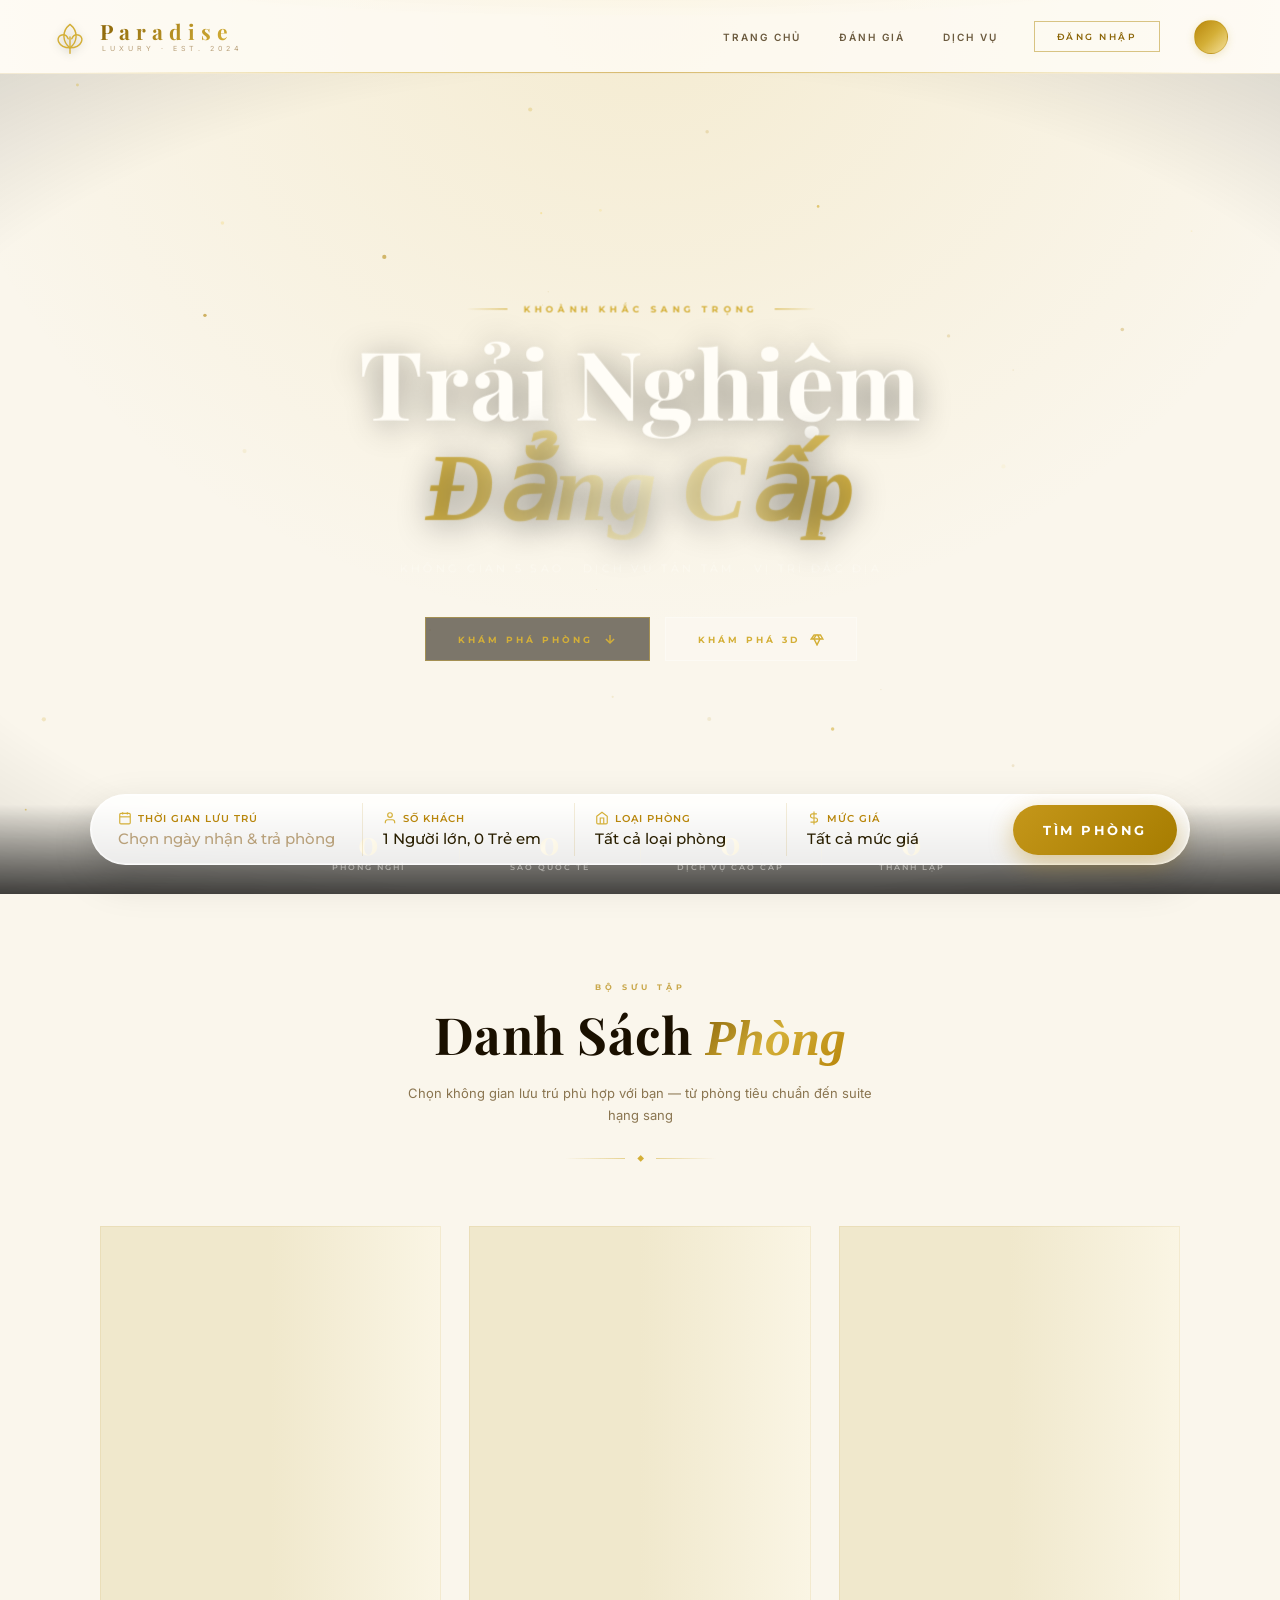
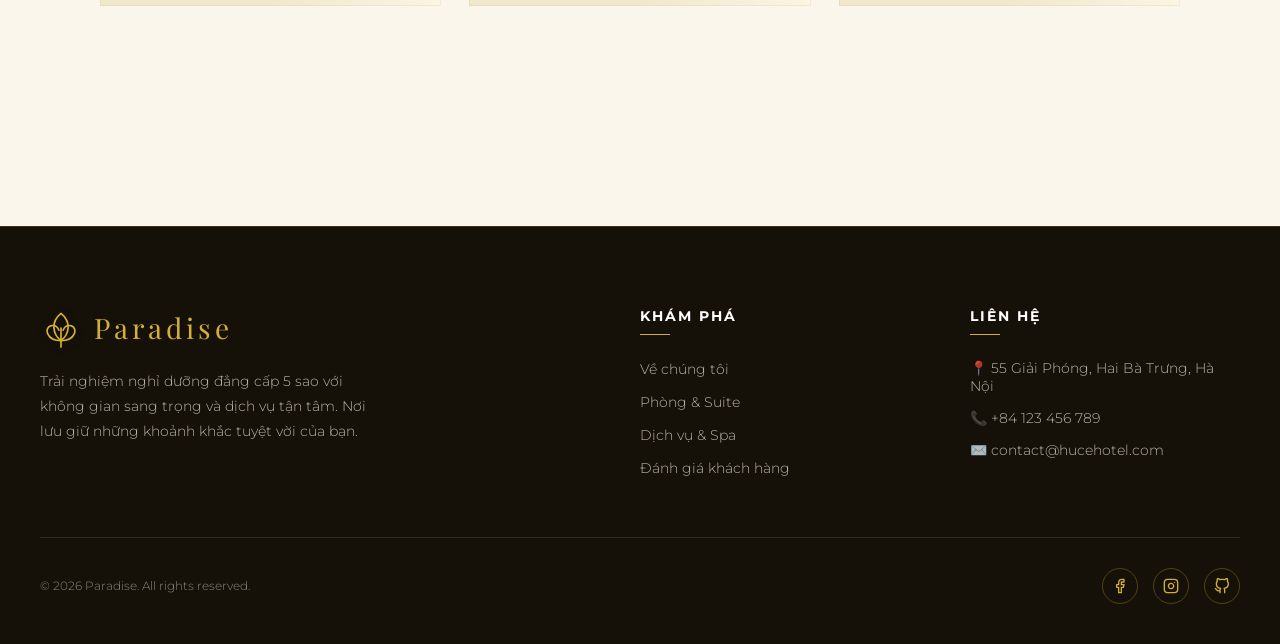
==== commit ca4fb940: "Advanced optimizations: combined APIs, optimized DB queries, LCP preloads" ====
--- a/admin.html
+++ b/admin.html
@@ -527,6 +527,6 @@
     </dialog>
 
     <div id="toast-container" popover="manual"></div>
-    <script src="admin.js"></script>
+    <script src="admin.js" defer></script>
 </body>
 </html>
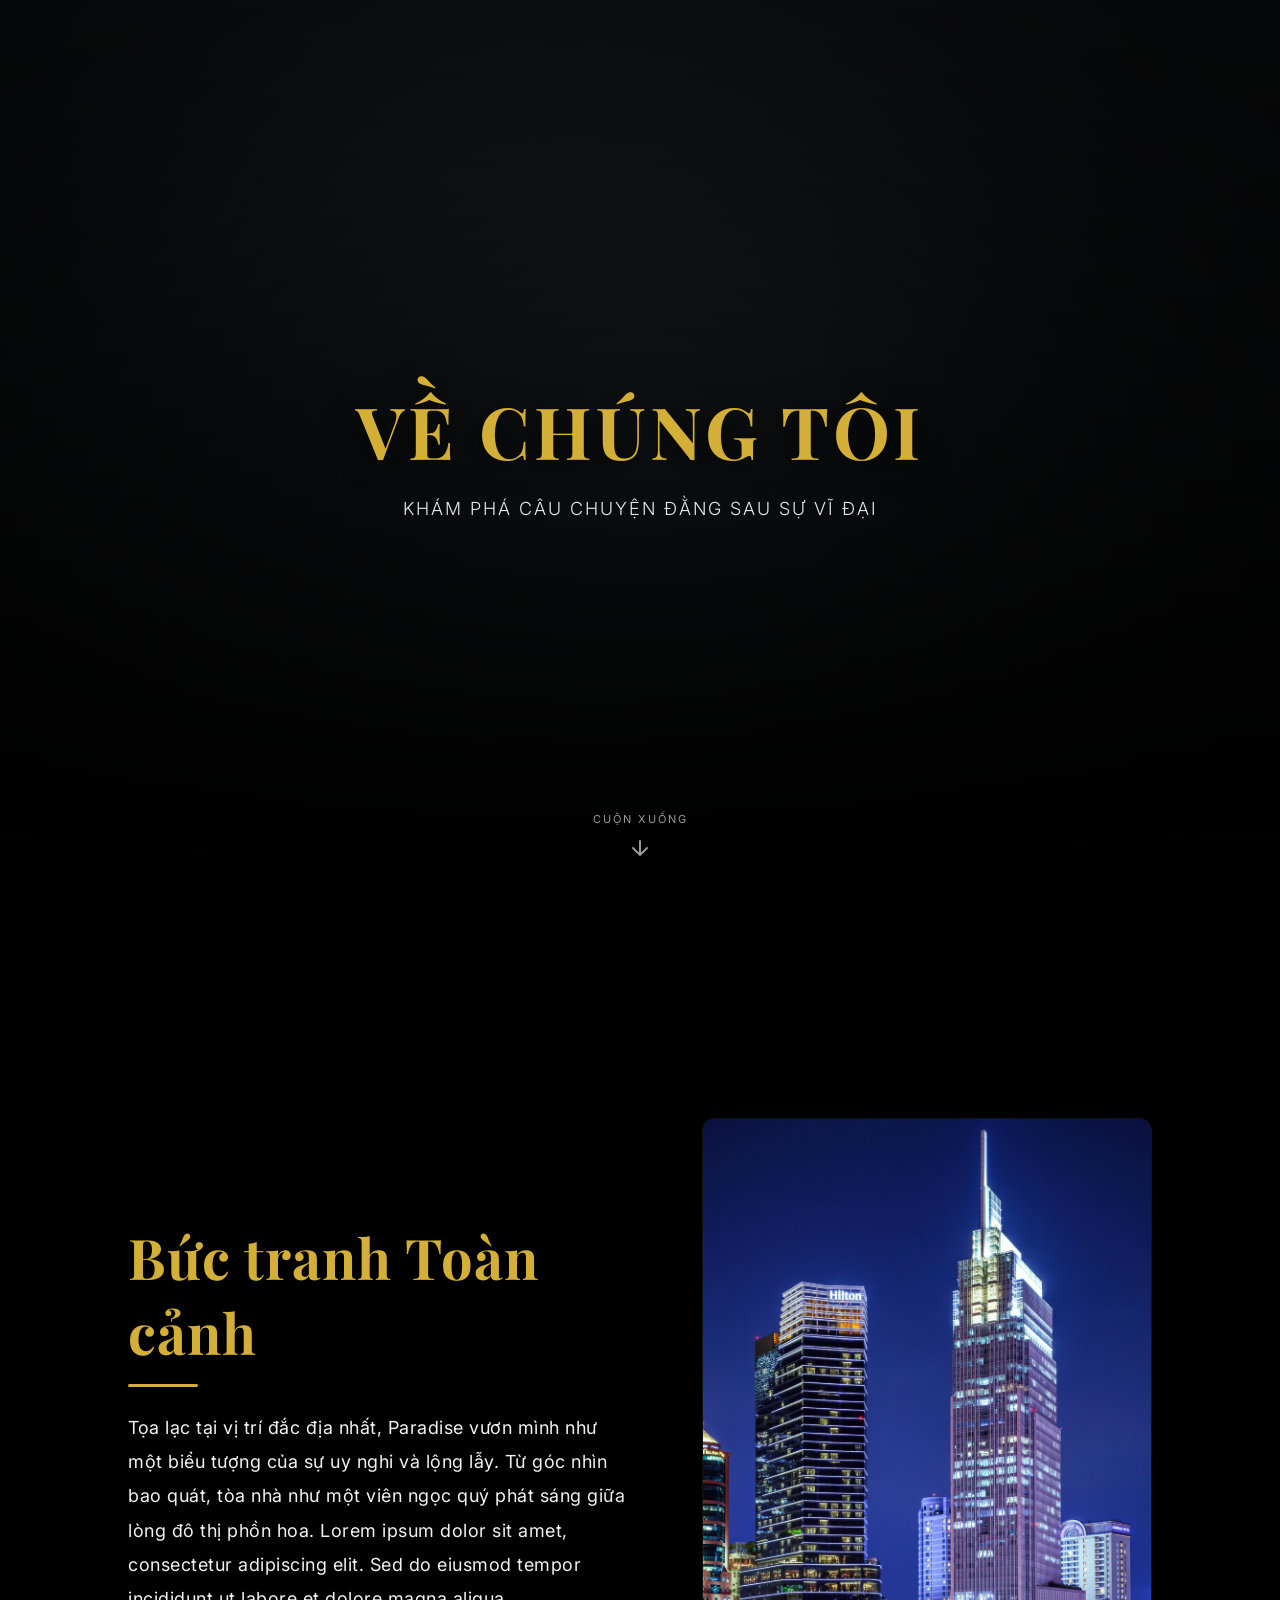
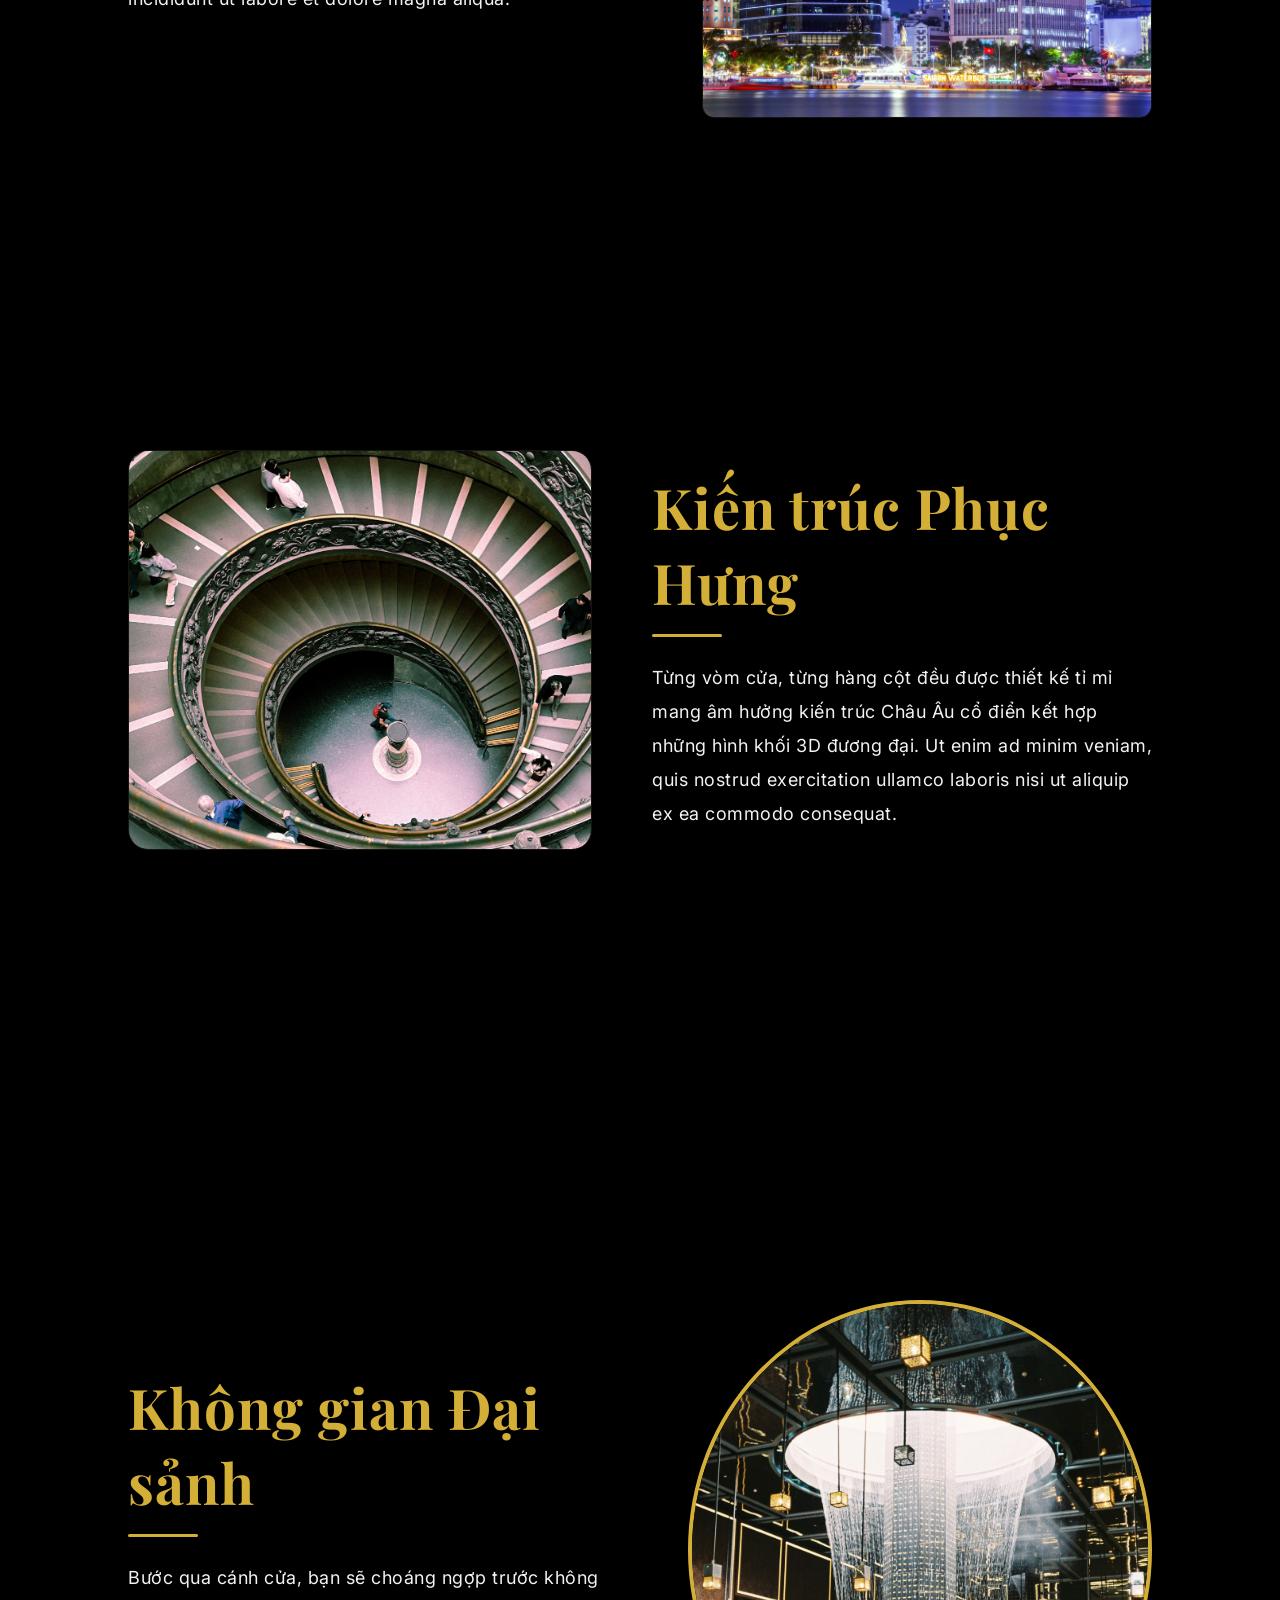
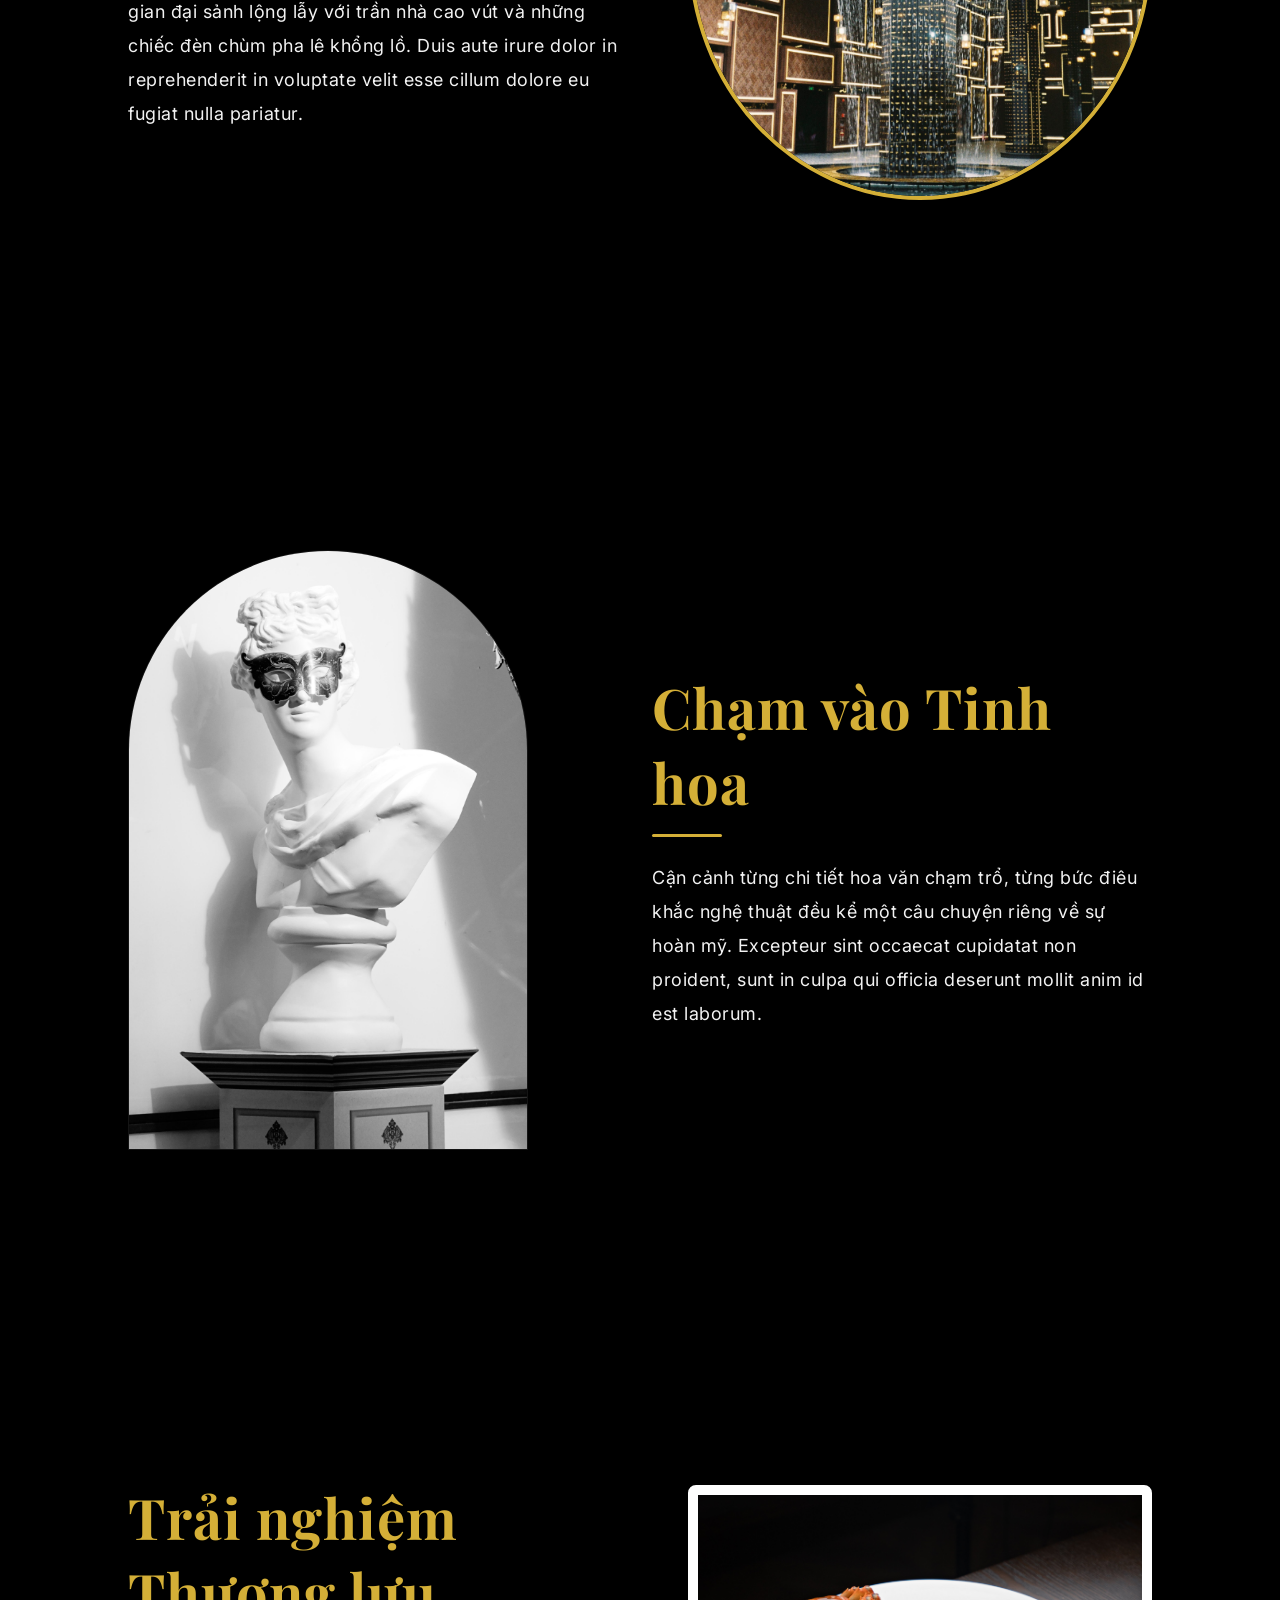
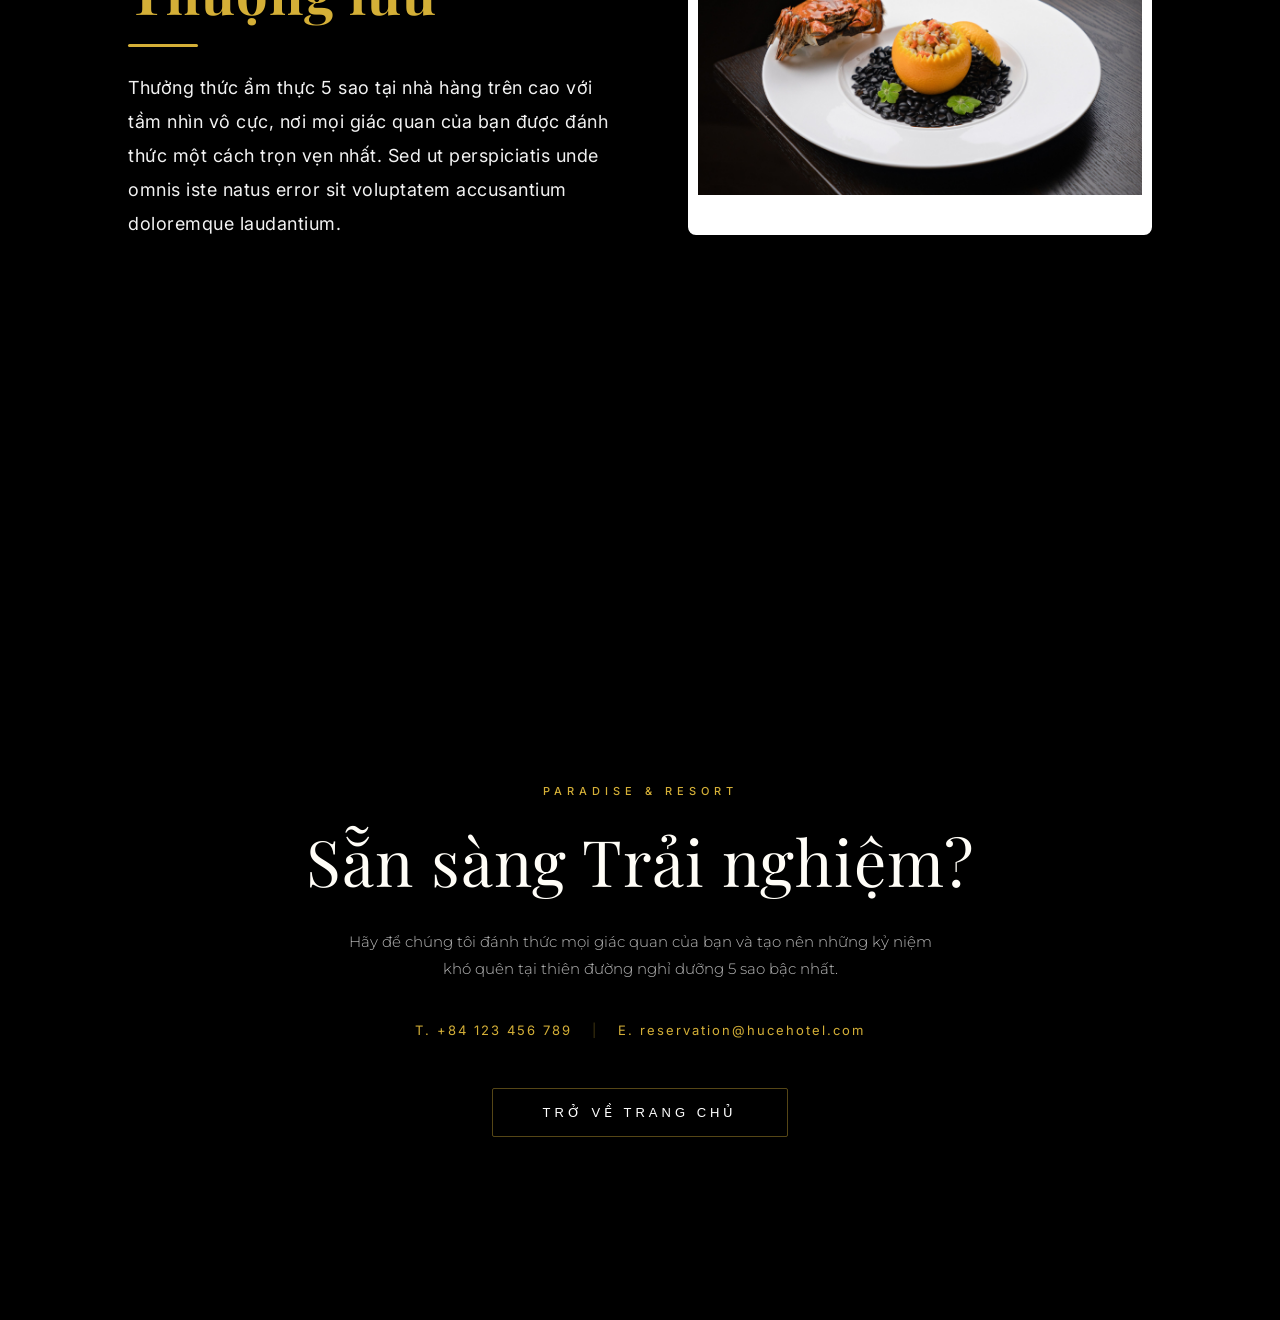
==== commit 034b82ab: "Fix script defer issue preventing inline onclick handlers from working" ====
--- a/admin.html
+++ b/admin.html
@@ -527,6 +527,6 @@
     </dialog>
 
     <div id="toast-container" popover="manual"></div>
-    <script src="admin.js" defer></script>
+    <script src="admin.js"></script>
 </body>
 </html>
